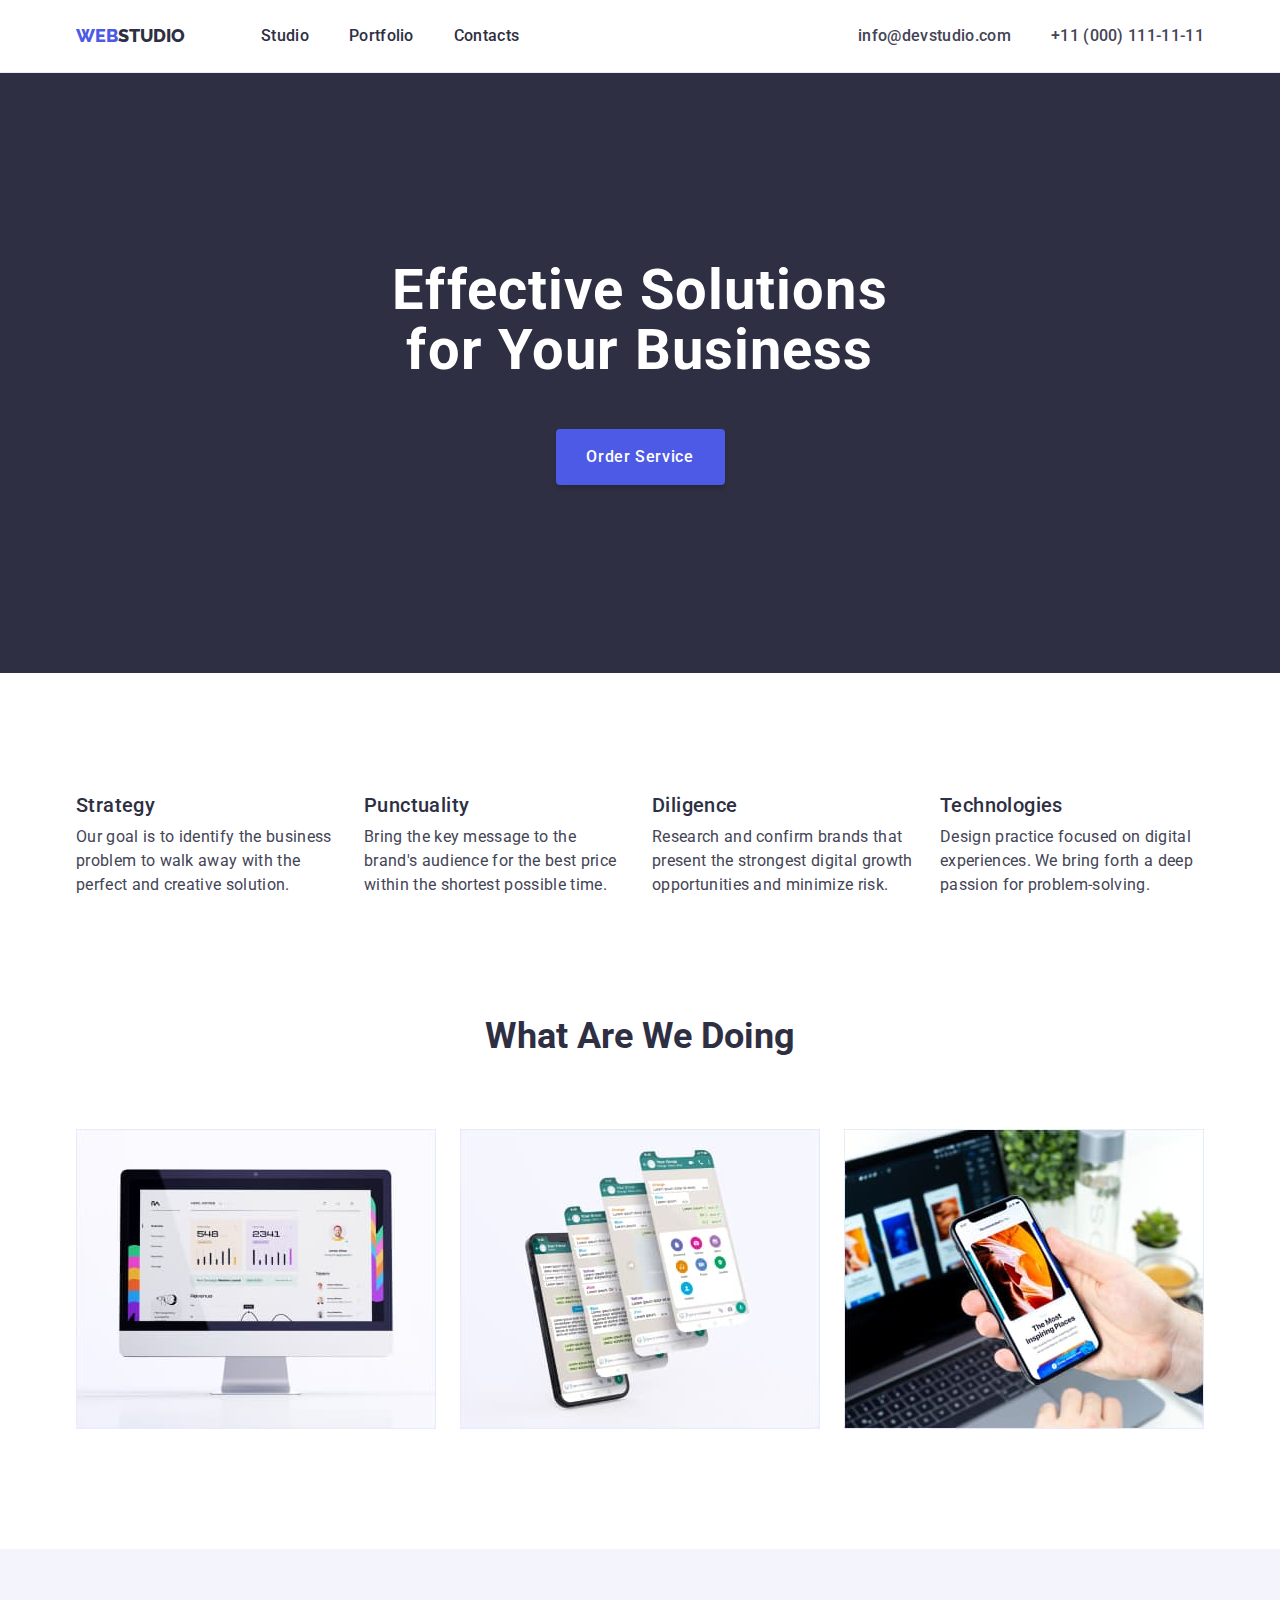
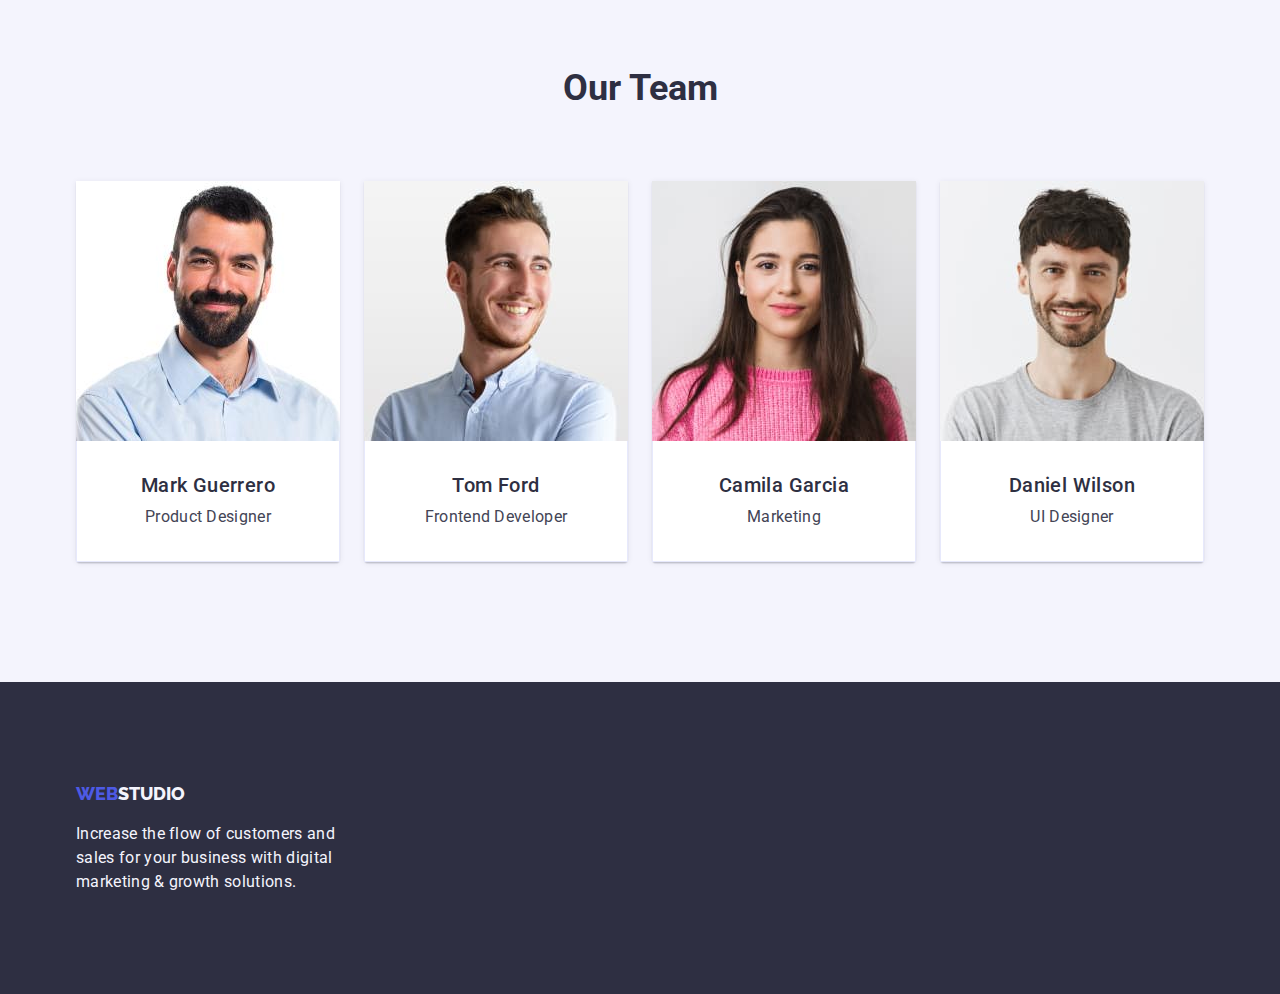
==== index.html @ 9a462d63 "from hw 3" ====
<!DOCTYPE html>
<html lang="en">
  <head>
    <meta charset="UTF-8" />
    <meta http-equiv="X-UA-Compatible" content="IE=edge" />
    <meta name="viewport" content="width=device-width, initial-scale=1.0" />
    <link rel="preconnect" href="https://fonts.googleapis.com" />
    <link rel="preconnect" href="https://fonts.gstatic.com" crossorigin />
    <link
      href="https://fonts.googleapis.com/css2?family=Raleway:wght@800&family=Roboto:wght@400;500;700;900&display=swap"
      rel="stylesheet"
    />
    <link
      rel="stylesheet"
      href="https://cdnjs.cloudflare.com/ajax/libs/modern-normalize/1.1.0/modern-normalize.min.css"
    />
    <title>Web Studio</title>
    <link rel="stylesheet" href="./css/styles.css" />
  </head>
  <body>
    <header class="header">
      <div class="container header-container">
        <nav class="header-navigation">
          <a href="./index.html" class="logo-name"
            ><span class="word-web">WEB</span
            ><span class="word-studio-header">STUDIO</span></a
          >
          <ul class="header-list">
            <li class="header-item">
              <a class="item" href="./index.html">Studio</a>
            </li>
            <li class="header-item">
              <a class="item" href="./portfolio.html">Portfolio</a>
            </li>
            <li class="header-item"><a class="item" href="">Contacts</a></li>
          </ul>
        </nav>
        <address class="header-address">
          <ul class="header-list">
            <li class="header-item">
              <a href="mailto:info@devstudio.com" class="header-contact"
                >info@devstudio.com</a
              >
            </li>
            <li class="header-item">
              <a href="tel:+110001111111" class="header-contact"
                >+11 (000) 111-11-11</a
              >
            </li>
          </ul>
        </address>
      </div>
    </header>
    <main>
      <section class="headline-box section">
        <div class="container headline-container">
          <h1 class="headline">Effective Solutions for Your Business</h1>
          <button class="headline-button" type="button">Order Service</button>
        </div>
      </section>
      <section class="section">
        <div class="container goals-container">
          <h2 hidden class="visually-hidden">info</h2>
          <ul class="main-list">
            <li class="main-item">
              <h3 class="main-title">Strategy</h3>
              <p class="main-after-title">
                Our goal is to identify the business problem to walk away with
                the perfect and creative solution.
              </p>
            </li>
            <li class="main-item">
              <h3 class="main-title">Punctuality</h3>
              <p class="main-after-title">
                Bring the key message to the brand's audience for the best price
                within the shortest possible time.
              </p>
            </li>
            <li class="main-item">
              <h3 class="main-title">Diligence</h3>
              <p class="main-after-title">
                Research and confirm brands that present the strongest digital
                growth opportunities and minimize risk.
              </p>
            </li>
            <li class="main-item">
              <h3 class="main-title">Technologies</h3>
              <p class="main-after-title">
                Design practice focused on digital experiences. We bring forth a
                deep passion for problem-solving.
              </p>
            </li>
          </ul>
        </div>
      </section>
      <section class="section list">
        <div class="container list-container">
          <h2 class="secondary-headline">What Are We Doing</h2>
          <ul class="secondary-list">
            <li class="secondary-item">
              <img src="./images/img1.jpg" width="360" alt="statistic" />
            </li>
            <li class="secondary-item">
              <img src="./images/img2.jpg" width="360" alt="social" />
            </li>
            <li class="secondary-item">
              <img src="./images/img3.jpg" width="360" alt="applications" />
            </li>
          </ul>
        </div>
      </section>
      <section class="teamlist section">
        <div class="container list-container">
          <h2 class="secondary-headline">Our Team</h2>
          <ul class="secondary-list">
            <li class="secondary-item team-color">
              <img
                src="./images/mark-guerrero.jpg"
                width="264"
                alt="Mark Guerrero"
              />
              <div class="borders-text">
                <h3 class="name-team">Mark Guerrero</h3>
                <p class="team-position">Product Designer</p>
              </div>
            </li>
            <li class="secondary-item team-color">
              <img src="./images/tom-ford.jpg" width="264" alt="Tom Ford" />
              <div class="borders-text">
                <h3 class="name-team">Tom Ford</h3>
                <p class="team-position">Frontend Developer</p>
              </div>
            </li>
            <li class="secondary-item team-color">
              <img
                src="./images/camila-garcia.jpg"
                width="264"
                alt="Camila Garcia"
              />
              <div class="borders-text">
                <h3 class="name-team">Camila Garcia</h3>
                <p class="team-position">Marketing</p>
              </div>
            </li>
            <li class="secondary-item team-color">
              <img
                src="./images/daniel-wilson.jpg"
                width="264"
                alt="Daniel Wilson"
              />
              <div class="borders-text">
                <h3 class="name-team">Daniel Wilson</h3>
                <p class="team-position">UI Designer</p>
              </div>
            </li>
          </ul>
        </div>
      </section>
    </main>
    <footer class="box">
      <div class="container">
        <a href="./index.html" class="logo-name"
          ><span class="word-web">WEB</span
          ><span class="word-studio-footer">STUDIO</span></a
        >
        <p class="footer-description">
          Increase the flow of customers and sales for your business with
          digital marketing & growth solutions.
        </p>
      </div>
    </footer>
  </body>
</html>
---- css/styles.css ----
:root {
  --primary-color: #2e2f42;
  --secondary-color: #4d5ae5;
  --font-description-color: #434455;
  --font-white-color: #ffffff;
}
p,
h1,
h2,
h3,
h4,
h5,
h6 {
  margin: 0;
}

ul {
  margin: 0;
  padding-left: 0;
}

button {
  cursor: pointer;
  margin: 0 auto;
}

address {
  font-style: normal;
}

img {
  display: block;
  max-width: 100%;
  height: auto;
}
body {
  font-family: "Roboto";
  color: var(--primary-color);
}
.container {
  width: 1158px;
  padding-left: 15px;
  padding-right: 15px;
  padding: 0 15px;
  margin: 0 auto;
  /*outline: 2px solid red;*/
}
.header {
  border-bottom: 1px solid #e7e9fc;
  padding-top: 24px;
  padding-bottom: 24px;
}
.logo-name {
  text-decoration: none;
  font-family: "Raleway";
  font-style: normal;
  font-weight: 800;
  font-size: 18px;
  line-height: 1.33;
  margin-right: 76px;
}
.header-container {
  display: flex;
  align-items: center;
}
.header-navigation {
  display: flex;
  align-items: center;
}
.header-list {
  font-weight: 500;
  font-size: 16px;
  line-height: 1.5;
  letter-spacing: 0.02em;
  list-style: none;
  display: flex;
  gap: 40px;
}
.header-item {
  list-style: none;
}
.item {
  color: var(--primary-color);
  text-decoration: none;
}
.item:hover,
.item:focus {
  color: var(--secondary-color);
}
.header-address {
  font-weight: 400;
  font-size: 16px;
  line-height: 1.5;
  /* identical to box height, or 150% */
  letter-spacing: 0.02em;
  display: flex;
  margin-left: auto;
}
.header-contact {
  text-decoration: none;
  color: var(--font-description-color);
}
.header-contact:focus,
.header-contact:hover {
  color: var(--secondary-color);
}
.section {
  padding-bottom: 120px;
  padding-top: 120px;
}
.headline-box {
  background-color: var(--primary-color);
  padding-top: 188px;
  padding-bottom: 188px;
}

.headline {
  color: var(--font-white-color);
  font-weight: 700;
  font-size: 56px;
  line-height: 1.07;
  text-align: center;
  letter-spacing: 0.02em;
  width: 507px;
  margin: 0 auto 48px;
}
.headline-button {
  display: block;
  font-family: inherit;
  font-weight: 500;
  font-size: 16px;
  line-height: 1.5;
  letter-spacing: 0.04em;
  background-color: var(--secondary-color);
  color: var(--font-white-color);
  border-radius: 4px;
  border: 0;
  width: 169px;
  height: 56px;
  margin-top: 48px;
  box-shadow: 0px 4px 4px rgba(0, 0, 0, 0.15);
}
.headline-button:hover,
.headline-button:focus {
  background-color: var(--font-white-color);
  color: var(--secondary-color);
  cursor: pointer;
}

.list {
  padding-top: 0;
}
.main-list {
  display: flex;
  column-gap: 24px;
}

.main-btn {
  font-family: inherit;
  font-weight: 500;
  font-size: 16px;
  line-height: 1.5;
  letter-spacing: 0.04em;
  background-color: #f4f4fd;
  color: var(--secondary-color);
  border-radius: 4px;
  border: 1px solid #e7e9fc;
  padding: 12px 24px;
}
.main-btn:focus,
.main-btn:hover {
  background-color: var(--secondary-color);
  color: #f4f4fd;
  cursor: pointer;
}
.main-item {
  list-style: none;
  width: calc(((100% - 72px) / 4));
  margin-right: 24;
}
.main-link {
  text-decoration: none;
}
.main-title {
  color: var(--primary-color);
  font-style: normal;
  font-weight: 500;
  font-size: 20px;
  line-height: 1.2;
  /* identical to box height, or 120% */
  margin-bottom: 8px;
  letter-spacing: 0.02em;
}
.main-after-title {
  color: var(--font-description-color);
  font-weight: 400;
  font-size: 16px;
  line-height: 1.5;
  /* identical to box height, or 150% */

  letter-spacing: 0.02em;
}
.secondary-headline {
  text-align: center;
  font-weight: 700;
  font-size: 36px;
  line-height: 1.11;
  /* identical to box height, or 111% */
  color: var(--primary-color);
  margin-bottom: 72px;
}
.secondary-list {
  display: flex;
  align-items: center;
  gap: 24px;
}
.secondary-item {
  list-style: none;
}
.teamlist {
  background-color: #f4f4fd;
}
.name-team {
  text-align: center;
  color: var(--primary-color);
  font-style: normal;
  font-weight: 500;
  font-size: 20px;
  line-height: 1.2;
  /* identical to box height, or 120% */
  letter-spacing: 0.02em;
}
.team-position {
  text-align: center;
  color: var(--font-description-color);
  font-weight: 400;
  font-size: 16px;
  line-height: 1.5;
  /* identical to box height, or 150% */
  letter-spacing: 0.02em;
  padding-top: 8px;
}
.team-color {
  background-color: var(--font-white-color);
  box-shadow: 0px 1px 6px rgba(46, 47, 66, 0.08),
    0px 1px 1px rgba(46, 47, 66, 0.16), 0px 2px 1px rgba(46, 47, 66, 0.08);
  border-radius: 0px 0px 4px 4px;
}
.box {
  background: #2e2f42;
  padding-top: 100px;
  padding-bottom: 100px;
}
.buttons {
  padding-top: 96px;
  padding-bottom: 120px;
}
.buttons-container {
  margin-bottom: 72px;
  display: flex;
  flex-direction: row;
  justify-content: center;
  gap: 24px;
}
.btn-list {
  list-style: none;
}
.portfolio-container {
  padding-top: 72px;
  padding-bottom: 120px;
}
.borders-text {
  padding-top: 32px;
  padding-bottom: 32px;
  border-left: 1px solid #e7e9fc;
  border-right: 1px solid #e7e9fc;
  border-bottom: 1px solid #e7e9fc;
}
.portfolio-list {
  display: flex;
  flex-wrap: wrap;
  row-gap: 48px;
}

.portfolio-item {
  width: calc(((100% - 48px)) / 3);
  list-style: none;
  margin-right: 24px;
}
.portfolio-list > li:nth-child(3n) {
  margin-right: 0;
}
.portfolio-list > li:nth-child(1n) {
  margin-left: 0;
}
.portfolio-header {
  color: var(--primary-color);
  font-style: normal;
  font-weight: 500;
  font-size: 20px;
  line-height: 1.2;
  /* identical to box height, or 120% */
  margin-bottom: 8px;
  letter-spacing: 0.02em;
}
.portfolio-description {
  color: var(--font-description-color);
  font-weight: 400;
  font-size: 16px;
  line-height: 1.5;
  /* identical to box height, or 150% */
  letter-spacing: 0.02em;
}
.description-left {
  padding-left: 16px;
}
.word-studio-header {
  color: #2e2f42;
}
.word-web {
  color: var(--secondary-color);
}
.word-studio-footer {
  color: #f4f4fd;
}
.footer-description {
  margin-top: 16px;
  width: 264px;
  font-size: 16px;
  line-height: 1.5;
  letter-spacing: 0.02em;
  color: #f4f4fd;
}
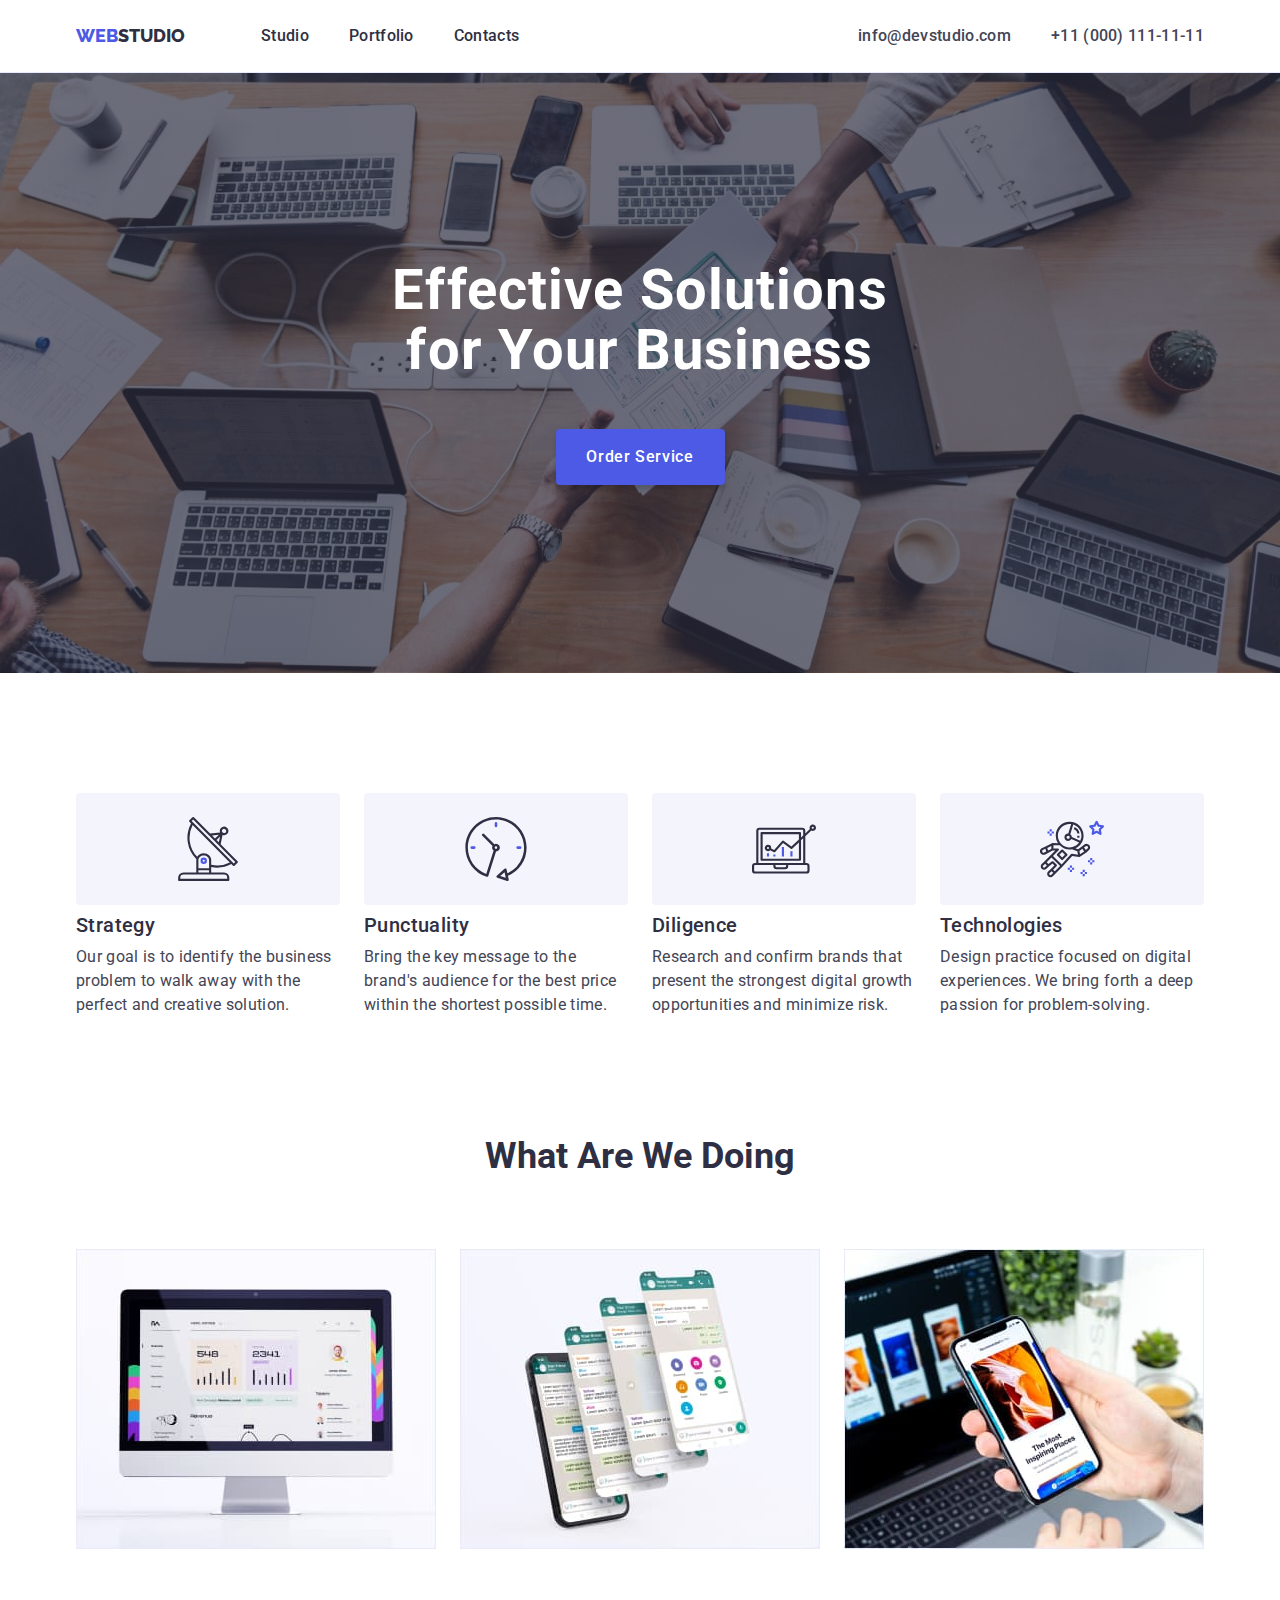
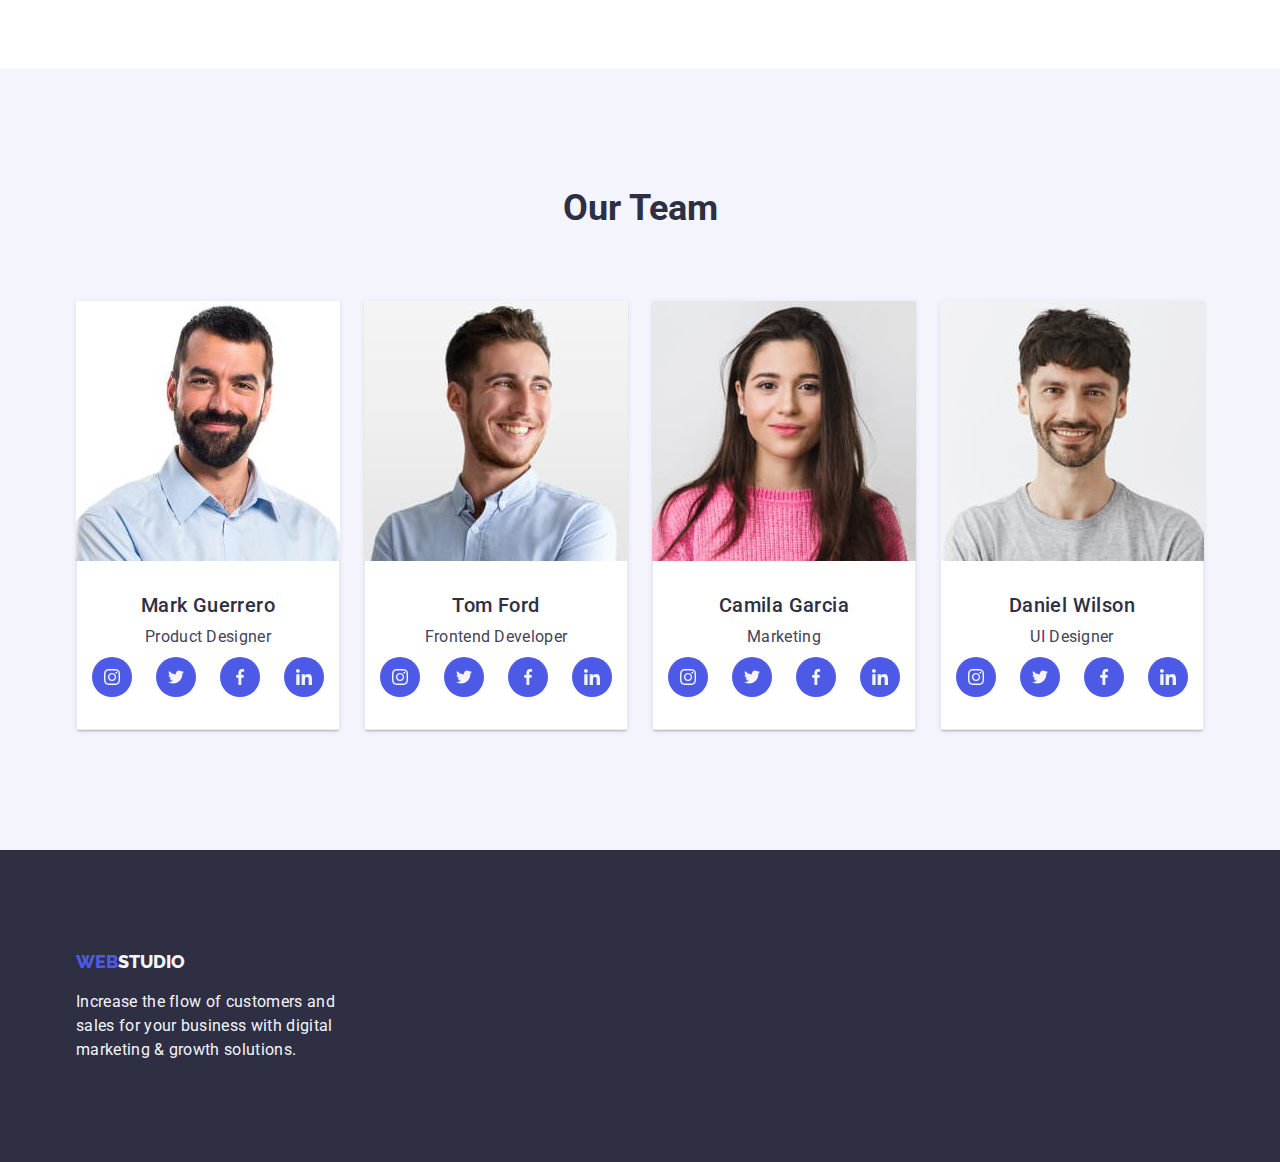
==== commit f416d49b: "add soc icons" ====
--- a/index.html
+++ b/index.html
@@ -63,6 +63,11 @@
           <h2 hidden class="visually-hidden">info</h2>
           <ul class="main-list">
             <li class="main-item">
+              <div class="main-icon">
+                <svg width="64" height="64">
+                  <use href="./images/icons.svg#icon-Strategy"></use>
+                </svg>
+              </div>
               <h3 class="main-title">Strategy</h3>
               <p class="main-after-title">
                 Our goal is to identify the business problem to walk away with
@@ -70,6 +75,11 @@
               </p>
             </li>
             <li class="main-item">
+              <div class="main-icon">
+                <svg width="64" height="64">
+                  <use href="./images/icons.svg#icon-Clock"></use>
+                </svg>
+              </div>
               <h3 class="main-title">Punctuality</h3>
               <p class="main-after-title">
                 Bring the key message to the brand's audience for the best price
@@ -77,6 +87,11 @@
               </p>
             </li>
             <li class="main-item">
+              <div class="main-icon">
+                <svg width="64" height="64">
+                  <use href="./images/icons.svg#icon-Diagram"></use>
+                </svg>
+              </div>
               <h3 class="main-title">Diligence</h3>
               <p class="main-after-title">
                 Research and confirm brands that present the strongest digital
@@ -84,6 +99,11 @@
               </p>
             </li>
             <li class="main-item">
+              <div class="main-icon">
+                <svg width="64" height="64">
+                  <use href="./images/icons.svg#icon-Astronaut"></use>
+                </svg>
+              </div>
               <h3 class="main-title">Technologies</h3>
               <p class="main-after-title">
                 Design practice focused on digital experiences. We bring forth a
@@ -122,6 +142,36 @@
               <div class="borders-text">
                 <h3 class="name-team">Mark Guerrero</h3>
                 <p class="team-position">Product Designer</p>
+                <ul class="team-soc-list">
+                  <li class="soc-item">
+                    <a href="" class="team-soc-link">
+                      <svg class="team-soc-icon" width="16" height="16">
+                        <use href="./images/icons.svg#icon-nstagram"></use>
+                      </svg>
+                    </a>
+                  </li>
+                  <li class="soc-item">
+                    <a href="" class="team-soc-link">
+                      <svg class="team-soc-icon" width="16" height="16">
+                        <use href="./images/icons.svg#icon-Twitter"></use>
+                      </svg>
+                    </a>
+                  </li>
+                  <li class="soc-item">
+                    <a href="" class="team-soc-link">
+                      <svg class="team-soc-icon" width="16" height="16">
+                        <use href="./images/icons.svg#icon-Facebook"></use>
+                      </svg>
+                    </a>
+                  </li>
+                  <li class="soc-item">
+                    <a href="" class="team-soc-link">
+                      <svg class="team-soc-icon" width="16" height="16">
+                        <use href="./images/icons.svg#icon-Linkedin"></use>
+                      </svg>
+                    </a>
+                  </li>
+                </ul>
               </div>
             </li>
             <li class="secondary-item team-color">
@@ -129,6 +179,36 @@
               <div class="borders-text">
                 <h3 class="name-team">Tom Ford</h3>
                 <p class="team-position">Frontend Developer</p>
+                <ul class="team-soc-list">
+                  <li class="soc-item">
+                    <a href="" class="team-soc-link">
+                      <svg class="team-soc-icon" width="16" height="16">
+                        <use href="./images/icons.svg#icon-nstagram"></use>
+                      </svg>
+                    </a>
+                  </li>
+                  <li class="soc-item">
+                    <a href="" class="team-soc-link">
+                      <svg class="team-soc-icon" width="16" height="16">
+                        <use href="./images/icons.svg#icon-Twitter"></use>
+                      </svg>
+                    </a>
+                  </li>
+                  <li class="soc-item">
+                    <a href="" class="team-soc-link">
+                      <svg class="team-soc-icon" width="16" height="16">
+                        <use href="./images/icons.svg#icon-Facebook"></use>
+                      </svg>
+                    </a>
+                  </li>
+                  <li class="soc-item">
+                    <a href="" class="team-soc-link">
+                      <svg class="team-soc-icon" width="16" height="16">
+                        <use href="./images/icons.svg#icon-Linkedin"></use>
+                      </svg>
+                    </a>
+                  </li>
+                </ul>
               </div>
             </li>
             <li class="secondary-item team-color">
@@ -140,6 +220,36 @@
               <div class="borders-text">
                 <h3 class="name-team">Camila Garcia</h3>
                 <p class="team-position">Marketing</p>
+                <ul class="team-soc-list">
+                  <li class="soc-item">
+                    <a href="" class="team-soc-link">
+                      <svg class="team-soc-icon" width="16" height="16">
+                        <use href="./images/icons.svg#icon-nstagram"></use>
+                      </svg>
+                    </a>
+                  </li>
+                  <li class="soc-item">
+                    <a href="" class="team-soc-link">
+                      <svg class="team-soc-icon" width="16" height="16">
+                        <use href="./images/icons.svg#icon-Twitter"></use>
+                      </svg>
+                    </a>
+                  </li>
+                  <li class="soc-item">
+                    <a href="" class="team-soc-link">
+                      <svg class="team-soc-icon" width="16" height="16">
+                        <use href="./images/icons.svg#icon-Facebook"></use>
+                      </svg>
+                    </a>
+                  </li>
+                  <li class="soc-item">
+                    <a href="" class="team-soc-link">
+                      <svg class="team-soc-icon" width="16" height="16">
+                        <use href="./images/icons.svg#icon-Linkedin"></use>
+                      </svg>
+                    </a>
+                  </li>
+                </ul>
               </div>
             </li>
             <li class="secondary-item team-color">
@@ -151,6 +261,36 @@
               <div class="borders-text">
                 <h3 class="name-team">Daniel Wilson</h3>
                 <p class="team-position">UI Designer</p>
+                <ul class="team-soc-list">
+                  <li class="soc-item">
+                    <a href="" class="team-soc-link">
+                      <svg class="team-soc-icon" width="16" height="16">
+                        <use href="./images/icons.svg#icon-nstagram"></use>
+                      </svg>
+                    </a>
+                  </li>
+                  <li class="soc-item">
+                    <a href="" class="team-soc-link">
+                      <svg class="team-soc-icon" width="16" height="16">
+                        <use href="./images/icons.svg#icon-Twitter"></use>
+                      </svg>
+                    </a>
+                  </li>
+                  <li class="soc-item">
+                    <a href="" class="team-soc-link">
+                      <svg class="team-soc-icon" width="16" height="16">
+                        <use href="./images/icons.svg#icon-Facebook"></use>
+                      </svg>
+                    </a>
+                  </li>
+                  <li class="soc-item">
+                    <a href="" class="team-soc-link">
+                      <svg class="team-soc-icon" width="16" height="16">
+                        <use href="./images/icons.svg#icon-Linkedin"></use>
+                      </svg>
+                    </a>
+                  </li>
+                </ul>
               </div>
             </li>
           </ul>
--- a/css/styles.css
+++ b/css/styles.css
@@ -109,7 +109,15 @@
   padding-top: 120px;
 }
 .headline-box {
-  background-color: var(--primary-color);
+  /* background-color: tomato;*/
+  background-image: linear-gradient(
+      rgba(46, 47, 66, 0.7),
+      rgba(46, 47, 66, 0.7) 100%
+    ),
+    url(../images/people-office.jpg);
+  background-repeat: no-repeat;
+  background-position: center;
+  background-size: cover;
   padding-top: 188px;
   padding-bottom: 188px;
 }
@@ -181,6 +189,14 @@
 .main-link {
   text-decoration: none;
 }
+.main-icon {
+  display: flex;
+  justify-content: center;
+  align-items: center;
+  height: 112px;
+  background-color: #f4f4fd;
+  border-radius: 4px;
+}
 .main-title {
   color: var(--primary-color);
   font-style: normal;
@@ -189,6 +205,7 @@
   line-height: 1.2;
   /* identical to box height, or 120% */
   margin-bottom: 8px;
+  margin-top: 8px;
   letter-spacing: 0.02em;
 }
 .main-after-title {
@@ -239,12 +256,32 @@
   /* identical to box height, or 150% */
   letter-spacing: 0.02em;
   padding-top: 8px;
+  padding-bottom: 8px;
 }
 .team-color {
   background-color: var(--font-white-color);
   box-shadow: 0px 1px 6px rgba(46, 47, 66, 0.08),
     0px 1px 1px rgba(46, 47, 66, 0.16), 0px 2px 1px rgba(46, 47, 66, 0.08);
   border-radius: 0px 0px 4px 4px;
+}
+.team-soc-list {
+  display: flex;
+  justify-content: center;
+  gap: 24px;
+}
+.soc-item {
+  list-style: none;
+  width: 40px;
+  height: 40px;
+}
+.team-soc-link {
+  width: 100%;
+  height: 100%;
+  border-radius: 50%;
+  display: flex;
+  justify-content: center;
+  align-items: center;
+  background-color: var(--secondary-color);
 }
 .box {
   background: #2e2f42;
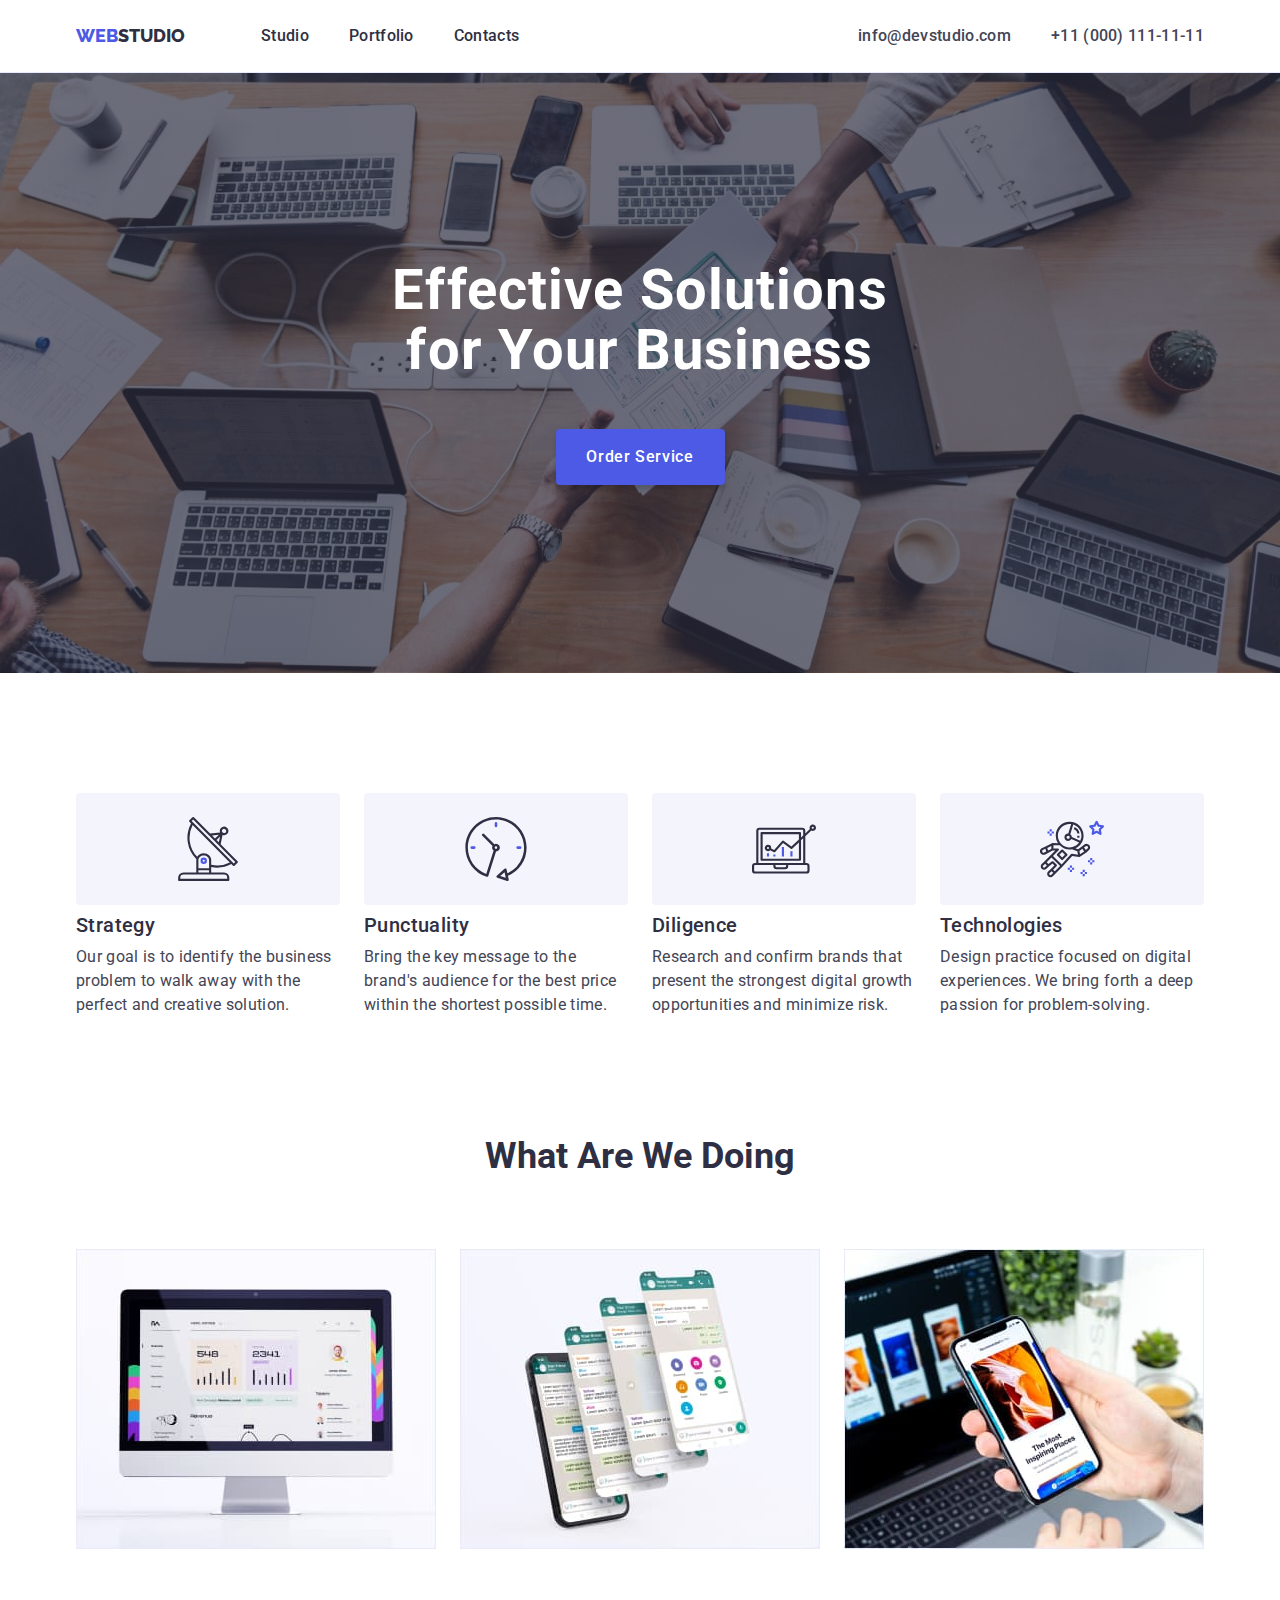
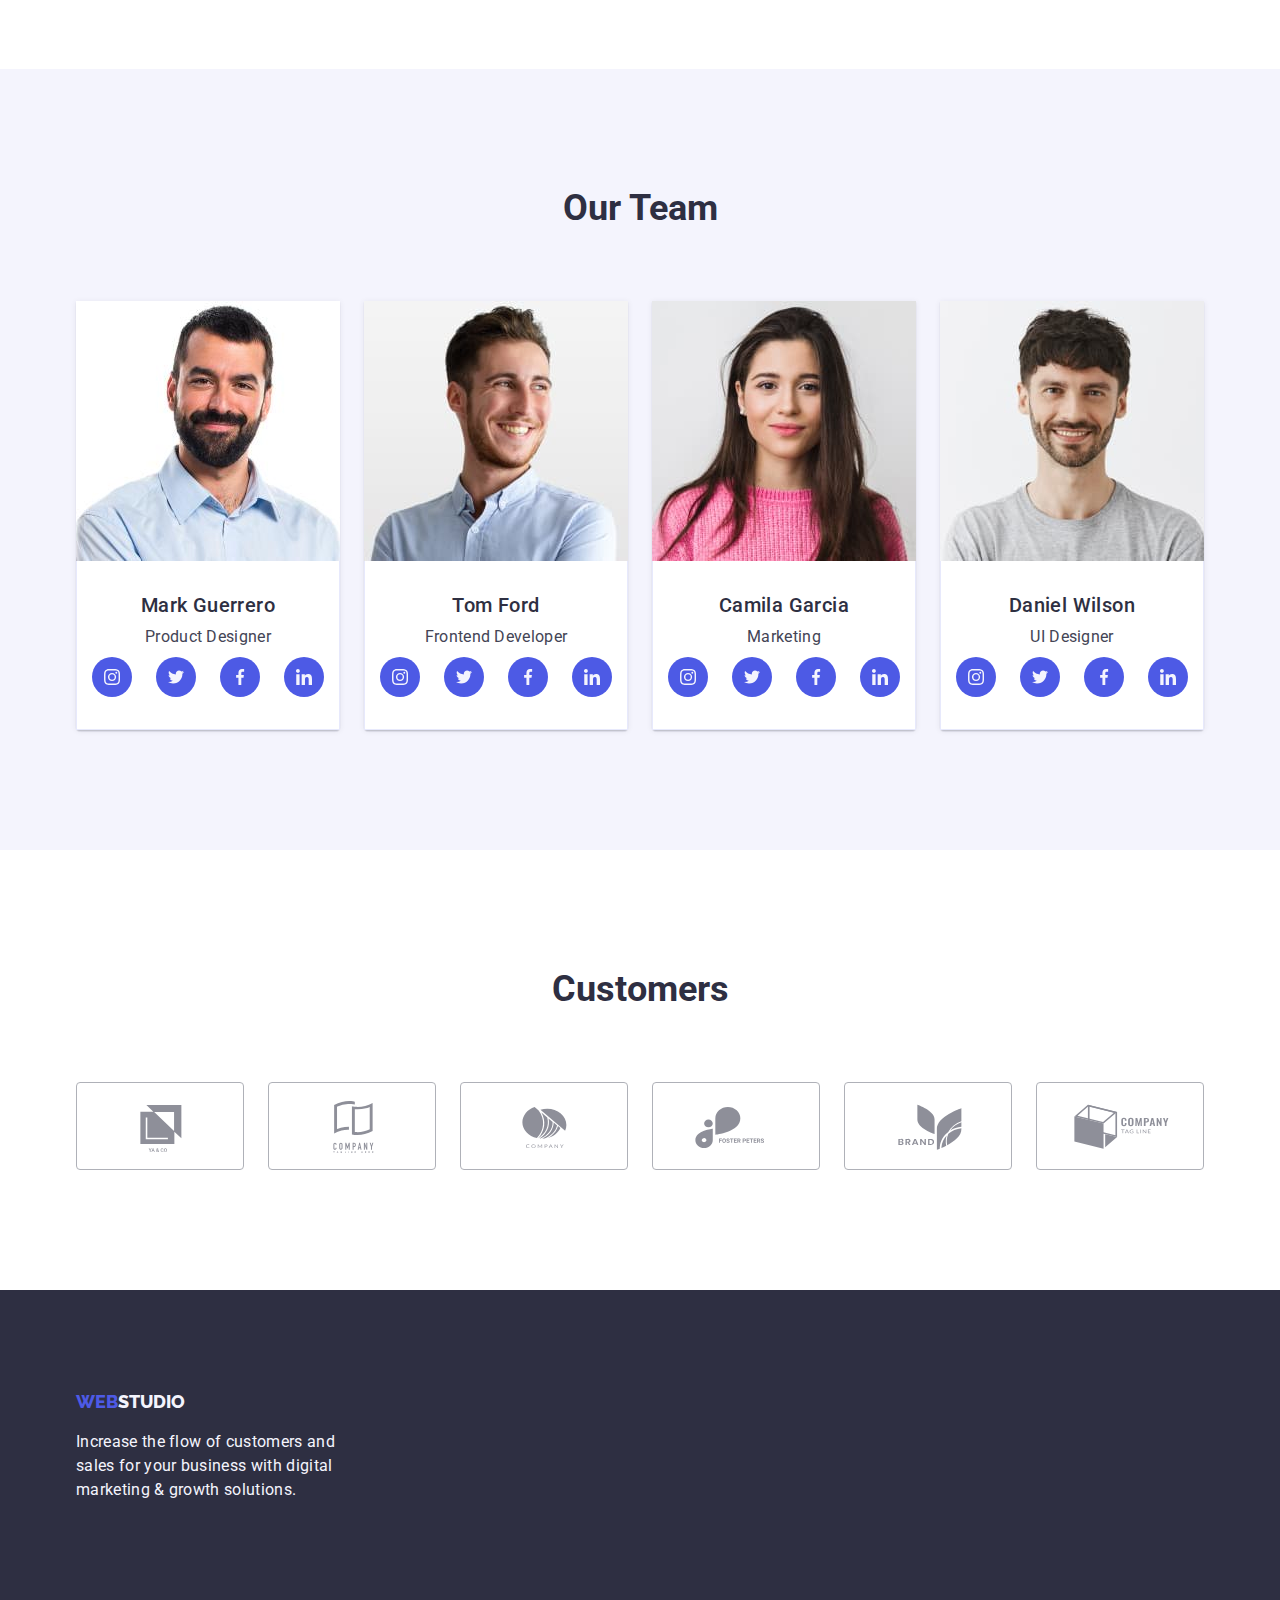
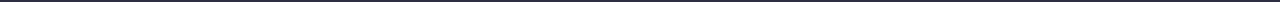
==== commit 0ee2bbde: "add customers" ====
--- a/index.html
+++ b/index.html
@@ -296,6 +296,55 @@
           </ul>
         </div>
       </section>
+      <section class="customers-section section">
+        <div class="container">
+          <h2 class="secondary-headline">Customers</h2>
+          <ul class="customers-list">
+            <li class="customers-item">
+              <a href="" class="customers-link">
+                <svg class="customers-icon" width="104" height="56">
+                  <use href="./images/icons.svg#icon-Logo1"></use>
+                </svg>
+              </a>
+            </li>
+            <li class="customers-item">
+              <a href="" class="customers-link">
+                <svg class="customers-icon" width="104" height="56">
+                  <use href="./images/icons.svg#icon-Logo2"></use>
+                </svg>
+              </a>
+            </li>
+            <li class="customers-item">
+              <a href="" class="customers-link">
+                <svg class="customers-icon" width="104" height="56">
+                  <use href="./images/icons.svg#icon-Logo3"></use>
+                </svg>
+              </a>
+            </li>
+            <li class="customers-item">
+              <a href="" class="customers-link">
+                <svg class="customers-icon" width="104" height="56">
+                  <use href="./images/icons.svg#icon-Logo4"></use>
+                </svg>
+              </a>
+            </li>
+            <li class="customers-item">
+              <a href="" class="customers-link">
+                <svg class="customers-icon" width="104" height="56">
+                  <use href="./images/icons.svg#icon-Logo5"></use>
+                </svg>
+              </a>
+            </li>
+            <li class="customers-item">
+              <a href="" class="customers-link">
+                <svg class="customers-icon" width="104" height="56">
+                  <use href="./images/icons.svg#icon-Logo6"></use>
+                </svg>
+              </a>
+            </li>
+          </ul>
+        </div>
+      </section>
     </main>
     <footer class="box">
       <div class="container">
--- a/css/styles.css
+++ b/css/styles.css
@@ -283,6 +283,26 @@
   align-items: center;
   background-color: var(--secondary-color);
 }
+.customers-list {
+  display: flex;
+  justify-content: center;
+  align-items: center;
+  gap: 24px;
+}
+.customers-item {
+  list-style: none;
+  width: 168px;
+  height: 88px;
+  border: 1px solid #afb1b8;
+  border-radius: 4px;
+}
+.customers-link {
+  width: 100%;
+  height: 100%;
+  display: flex;
+  justify-content: center;
+  align-items: center;
+}
 .box {
   background: #2e2f42;
   padding-top: 100px;
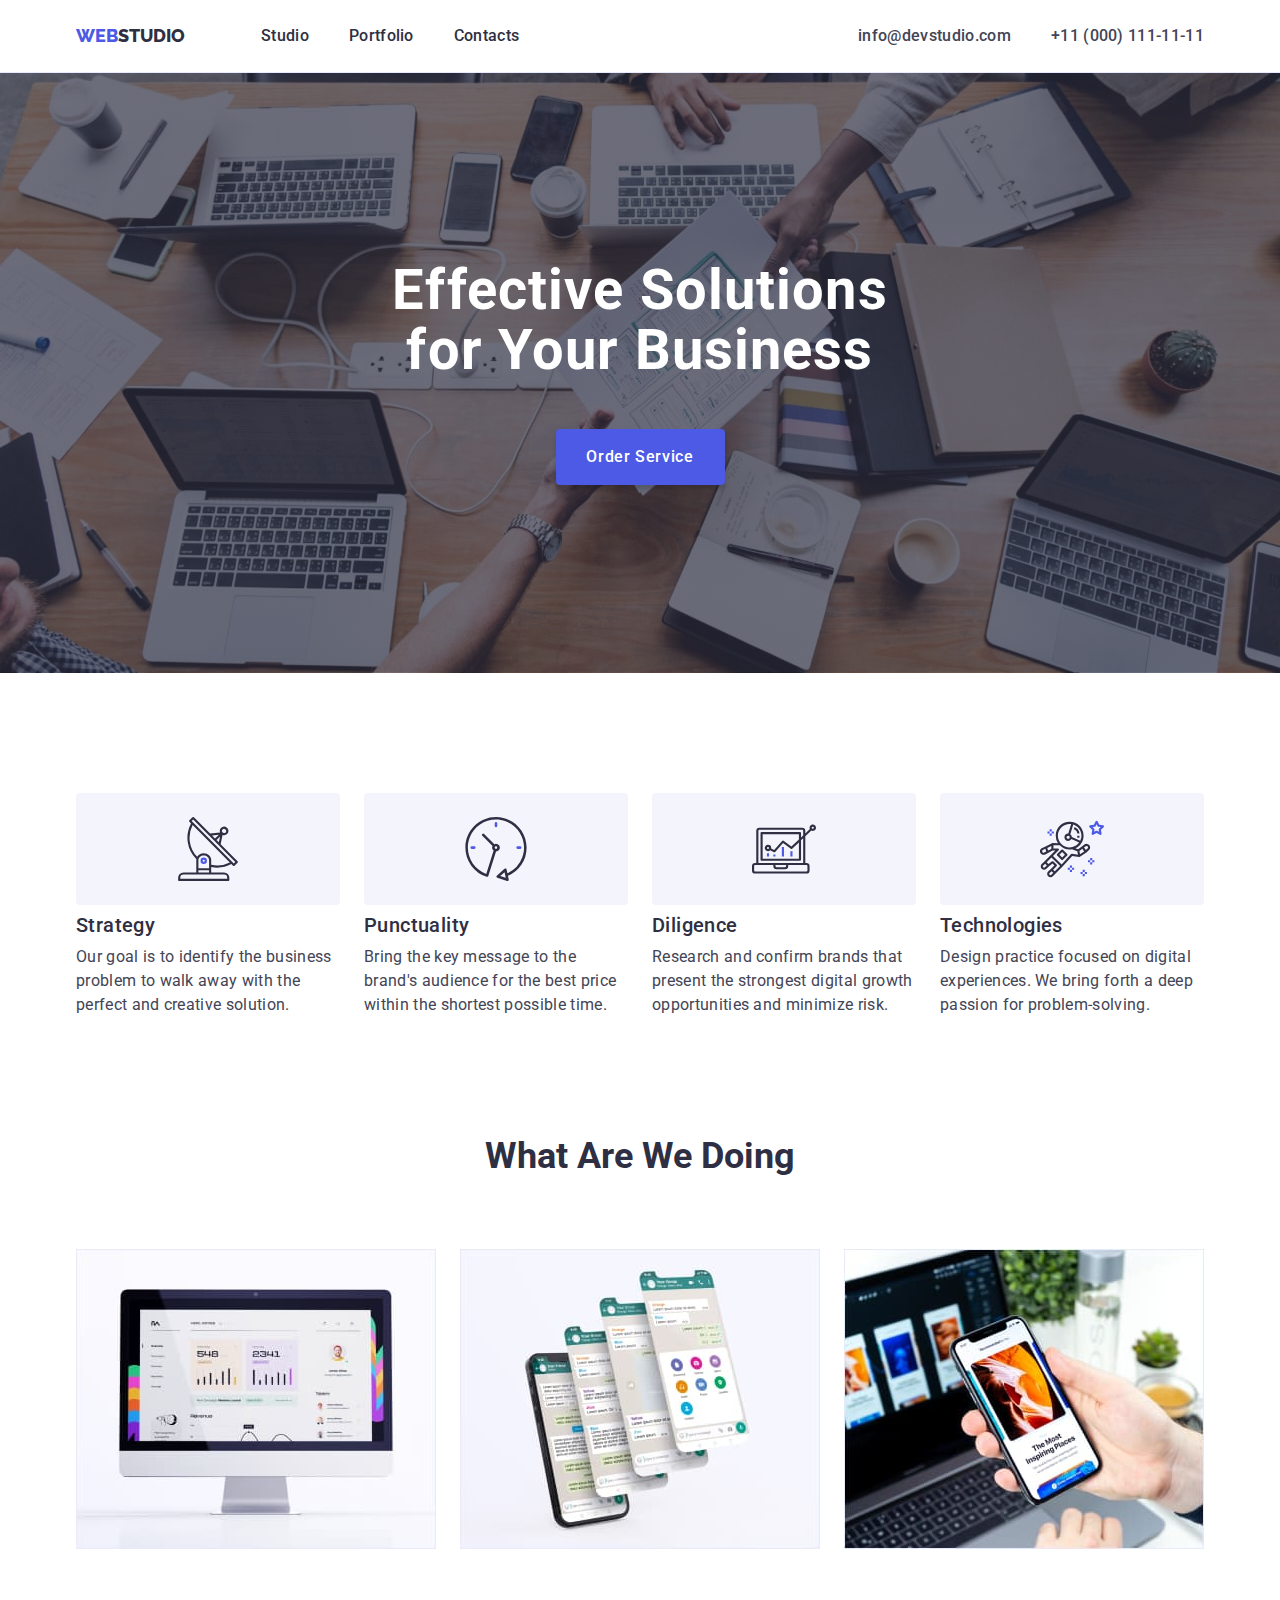
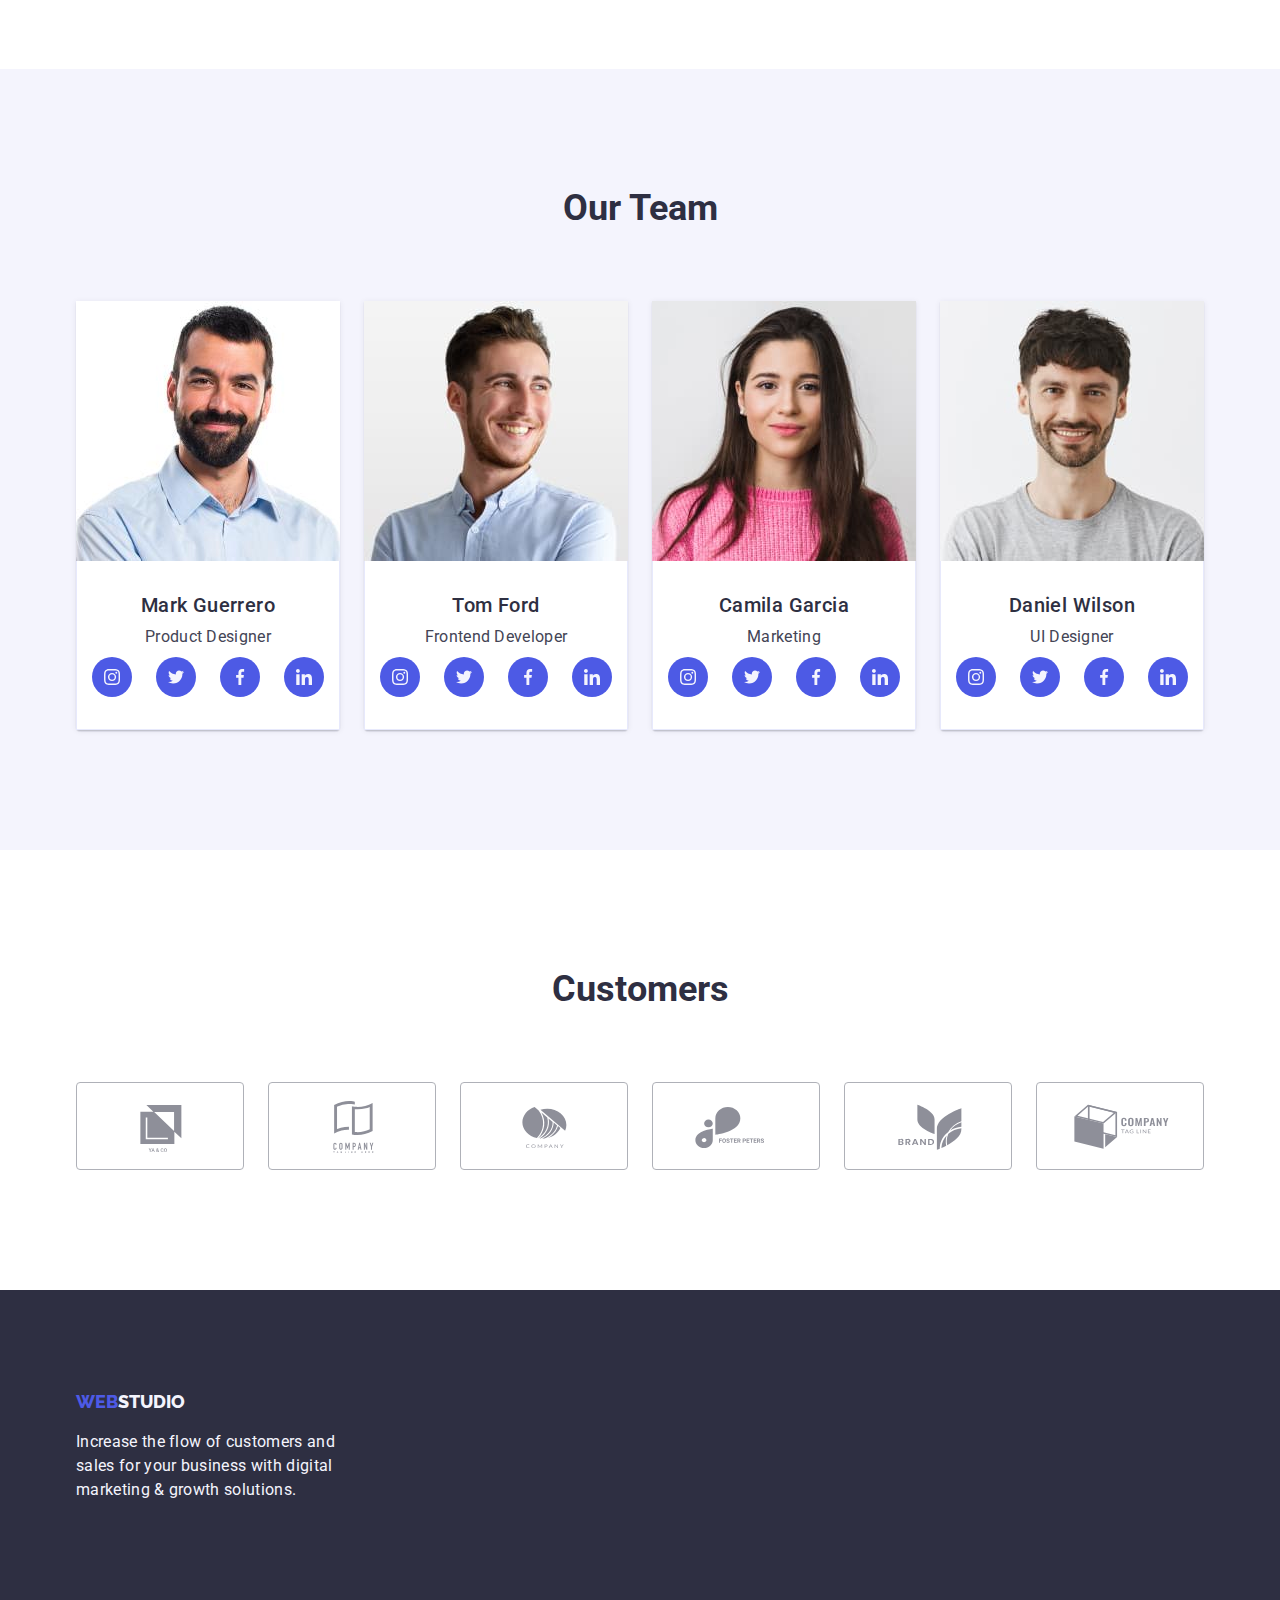
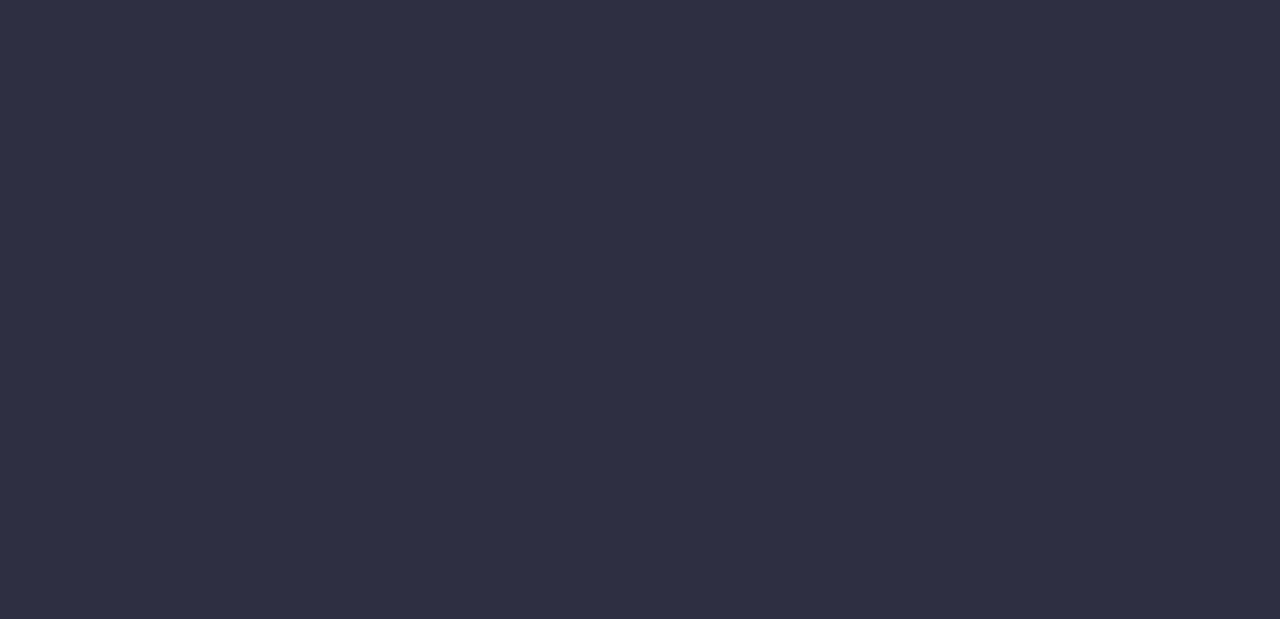
==== commit 79b346d6: "footer" ====
--- a/index.html
+++ b/index.html
@@ -357,6 +357,39 @@
           digital marketing & growth solutions.
         </p>
       </div>
+      <div>
+        <h3 class="social-footer-header"></h3>
+        <ul class="footer-social-list">
+          <li class="footer-social-item">
+            <a href="" class="footer-social-link">
+              <svg class="footer-social-icon">
+                <use></use>
+              </svg>
+            </a>
+          </li>
+          <li class="footer-social-item">
+            <a href="" class="footer-social-link">
+              <svg class="footer-social-icon">
+                <use></use>
+              </svg>
+            </a>
+          </li>
+          <li class="footer-social-item">
+            <a href="" class="footer-social-link">
+              <svg class="footer-social-icon">
+                <use></use>
+              </svg>
+            </a>
+          </li>
+          <li class="footer-social-item">
+            <a href="" class="footer-social-link">
+              <svg class="footer-social-icon">
+                <use></use>
+              </svg>
+            </a>
+          </li>
+        </ul>
+      </div>
     </footer>
   </body>
 </html>
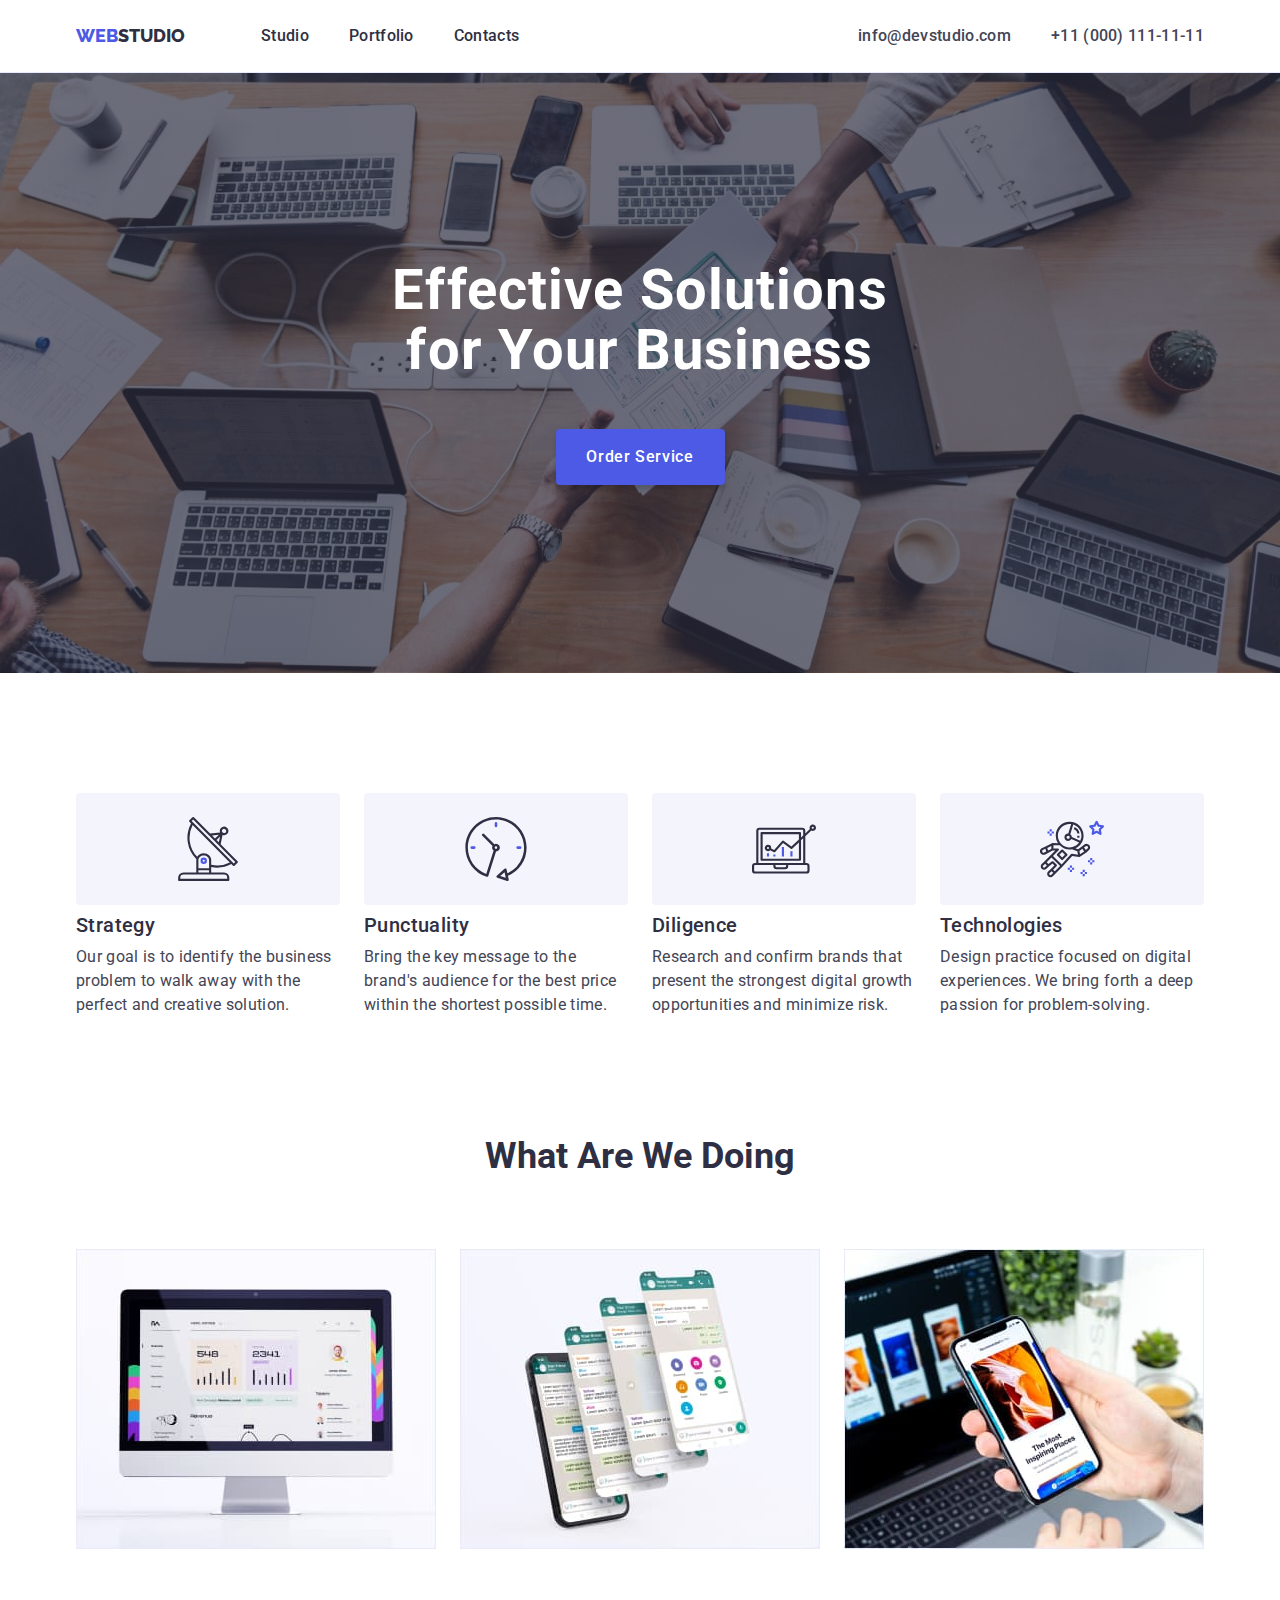
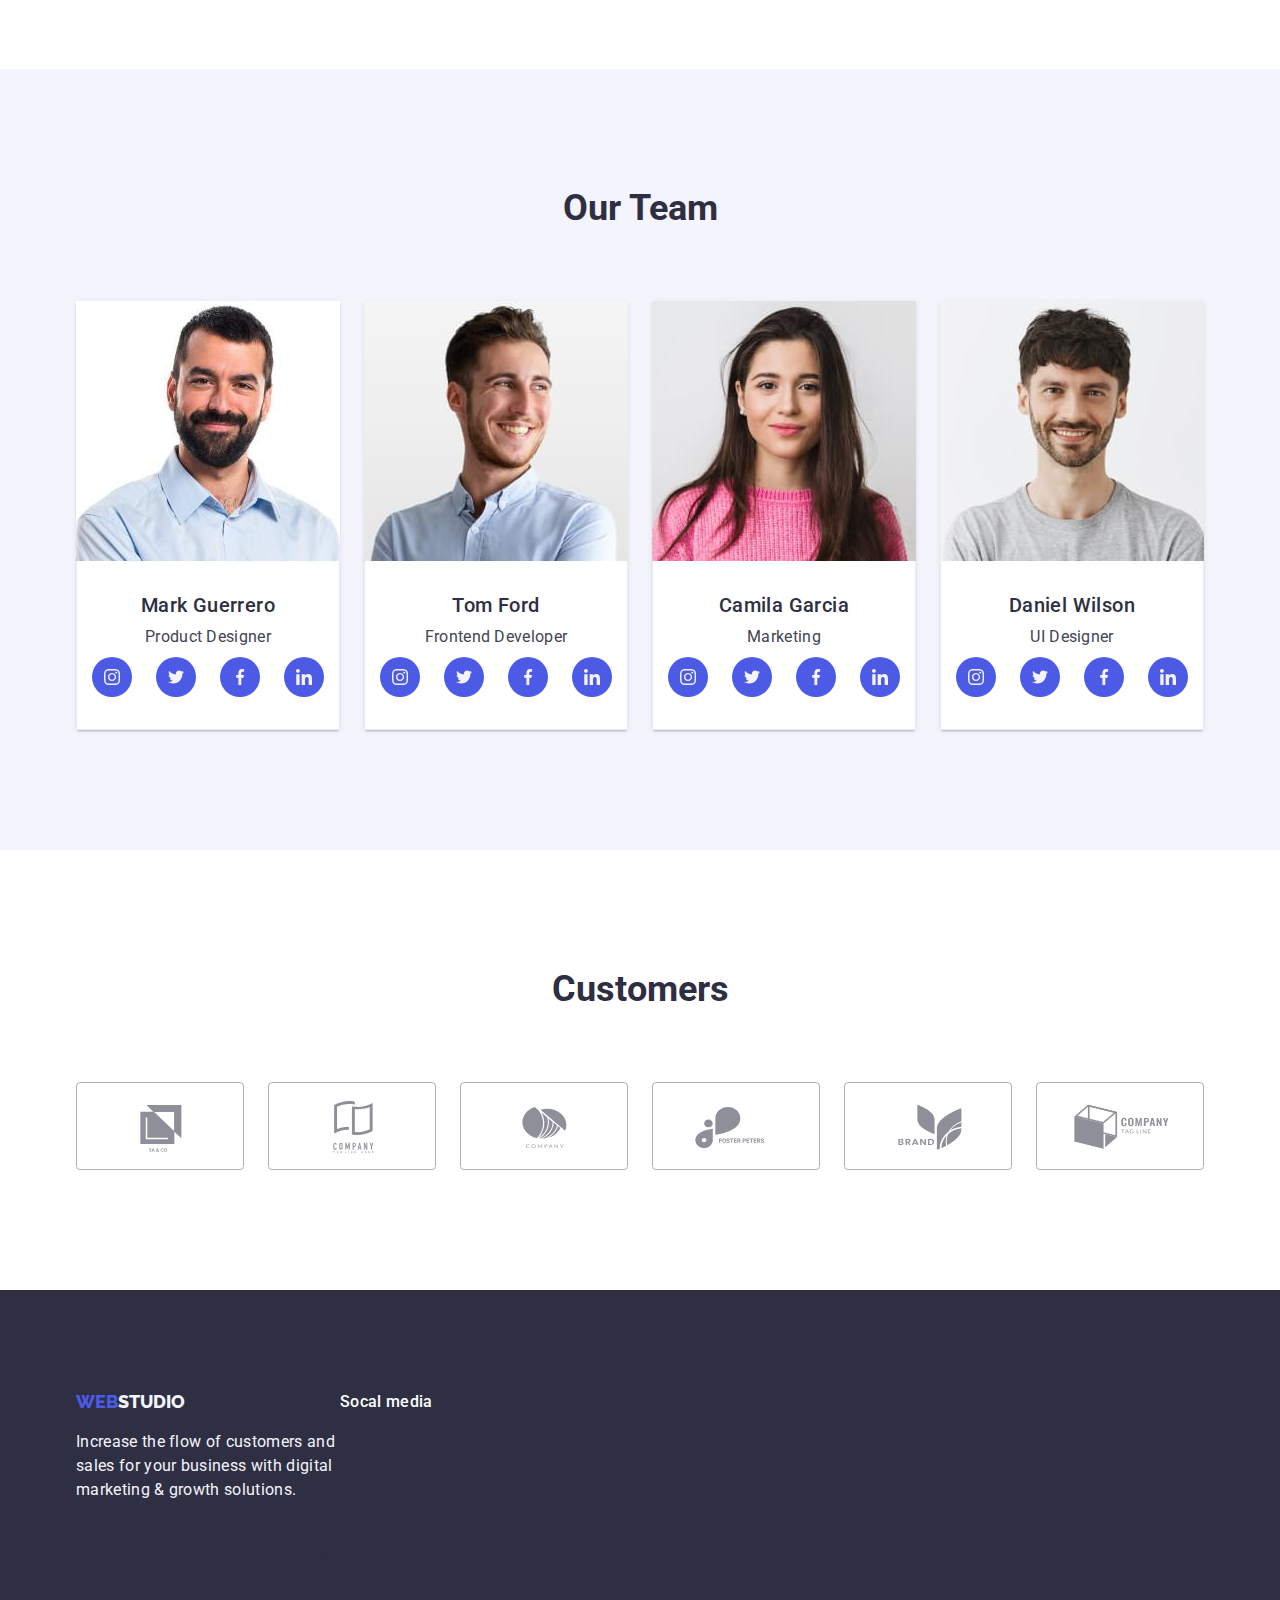
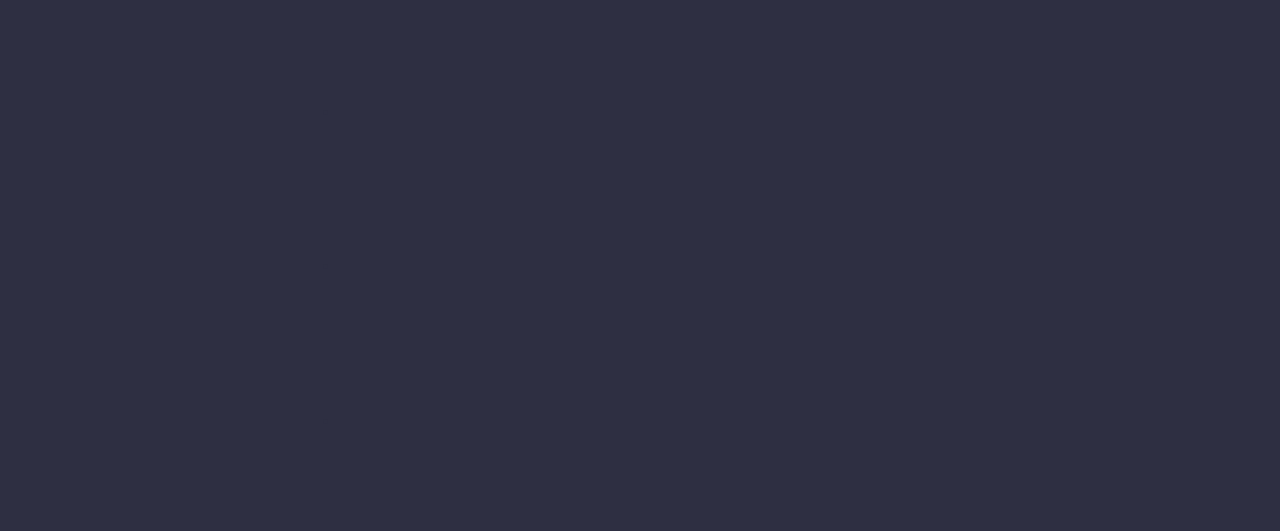
==== commit 885d7de4: "making footer" ====
--- a/index.html
+++ b/index.html
@@ -347,48 +347,50 @@
       </section>
     </main>
     <footer class="box">
-      <div class="container">
-        <a href="./index.html" class="logo-name"
-          ><span class="word-web">WEB</span
-          ><span class="word-studio-footer">STUDIO</span></a
-        >
-        <p class="footer-description">
-          Increase the flow of customers and sales for your business with
-          digital marketing & growth solutions.
-        </p>
-      </div>
-      <div>
-        <h3 class="social-footer-header"></h3>
-        <ul class="footer-social-list">
-          <li class="footer-social-item">
-            <a href="" class="footer-social-link">
-              <svg class="footer-social-icon">
-                <use></use>
-              </svg>
-            </a>
-          </li>
-          <li class="footer-social-item">
-            <a href="" class="footer-social-link">
-              <svg class="footer-social-icon">
-                <use></use>
-              </svg>
-            </a>
-          </li>
-          <li class="footer-social-item">
-            <a href="" class="footer-social-link">
-              <svg class="footer-social-icon">
-                <use></use>
-              </svg>
-            </a>
-          </li>
-          <li class="footer-social-item">
-            <a href="" class="footer-social-link">
-              <svg class="footer-social-icon">
-                <use></use>
-              </svg>
-            </a>
-          </li>
-        </ul>
+      <div class="container footer-container">
+        <div class="footer-logo">
+          <a href="./index.html" class="logo-name"
+            ><span class="word-web">WEB</span
+            ><span class="word-studio-footer">STUDIO</span></a
+          >
+          <p class="footer-description">
+            Increase the flow of customers and sales for your business with
+            digital marketing & growth solutions.
+          </p>
+        </div>
+        <div class="social-footer-container">
+          <h3 class="social-footer-header">Socal media</h3>
+          <ul class="footer-social-list">
+            <li class="footer-social-item">
+              <a href="" class="footer-social-link">
+                <svg class="footer-social-icon">
+                  <use></use>
+                </svg>
+              </a>
+            </li>
+            <li class="footer-social-item">
+              <a href="" class="footer-social-link">
+                <svg class="footer-social-icon">
+                  <use></use>
+                </svg>
+              </a>
+            </li>
+            <li class="footer-social-item">
+              <a href="" class="footer-social-link">
+                <svg class="footer-social-icon">
+                  <use></use>
+                </svg>
+              </a>
+            </li>
+            <li class="footer-social-item">
+              <a href="" class="footer-social-link">
+                <svg class="footer-social-icon">
+                  <use></use>
+                </svg>
+              </a>
+            </li>
+          </ul>
+        </div>
       </div>
     </footer>
   </body>
--- a/css/styles.css
+++ b/css/styles.css
@@ -380,6 +380,12 @@
 .word-studio-footer {
   color: #f4f4fd;
 }
+.footer-container {
+  display: flex;
+}
+.footer-logo {
+  display: block;
+}
 .footer-description {
   margin-top: 16px;
   width: 264px;
@@ -388,3 +394,21 @@
   letter-spacing: 0.02em;
   color: #f4f4fd;
 }
+.social-footer-container {
+  display: block;
+}
+.social-footer-header {
+  font-weight: 500;
+  font-size: 16px;
+  line-height: 1.5;
+  letter-spacing: 0.02em;
+  color: #ffffff;
+}
+.footer-social-list {
+}
+.footer-social-item {
+}
+.footer-social-link {
+}
+.footer-social-icon {
+}
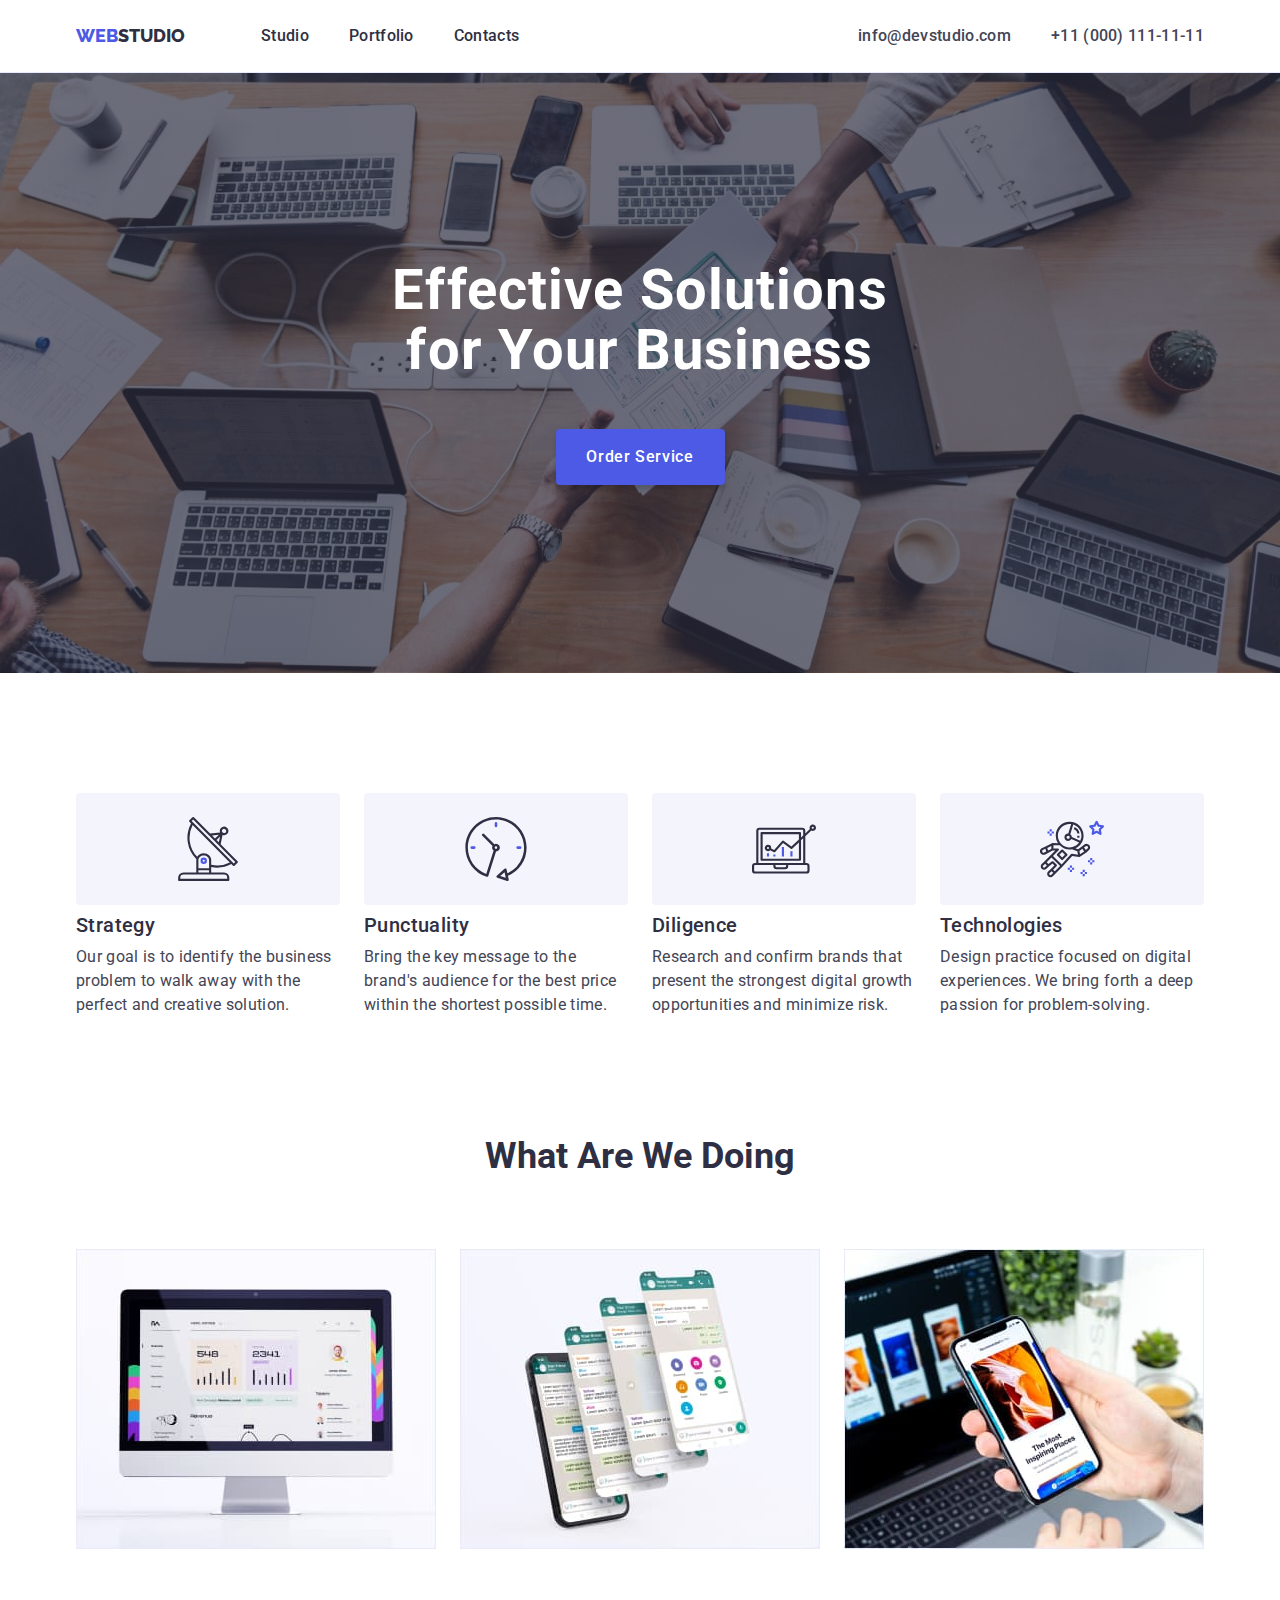
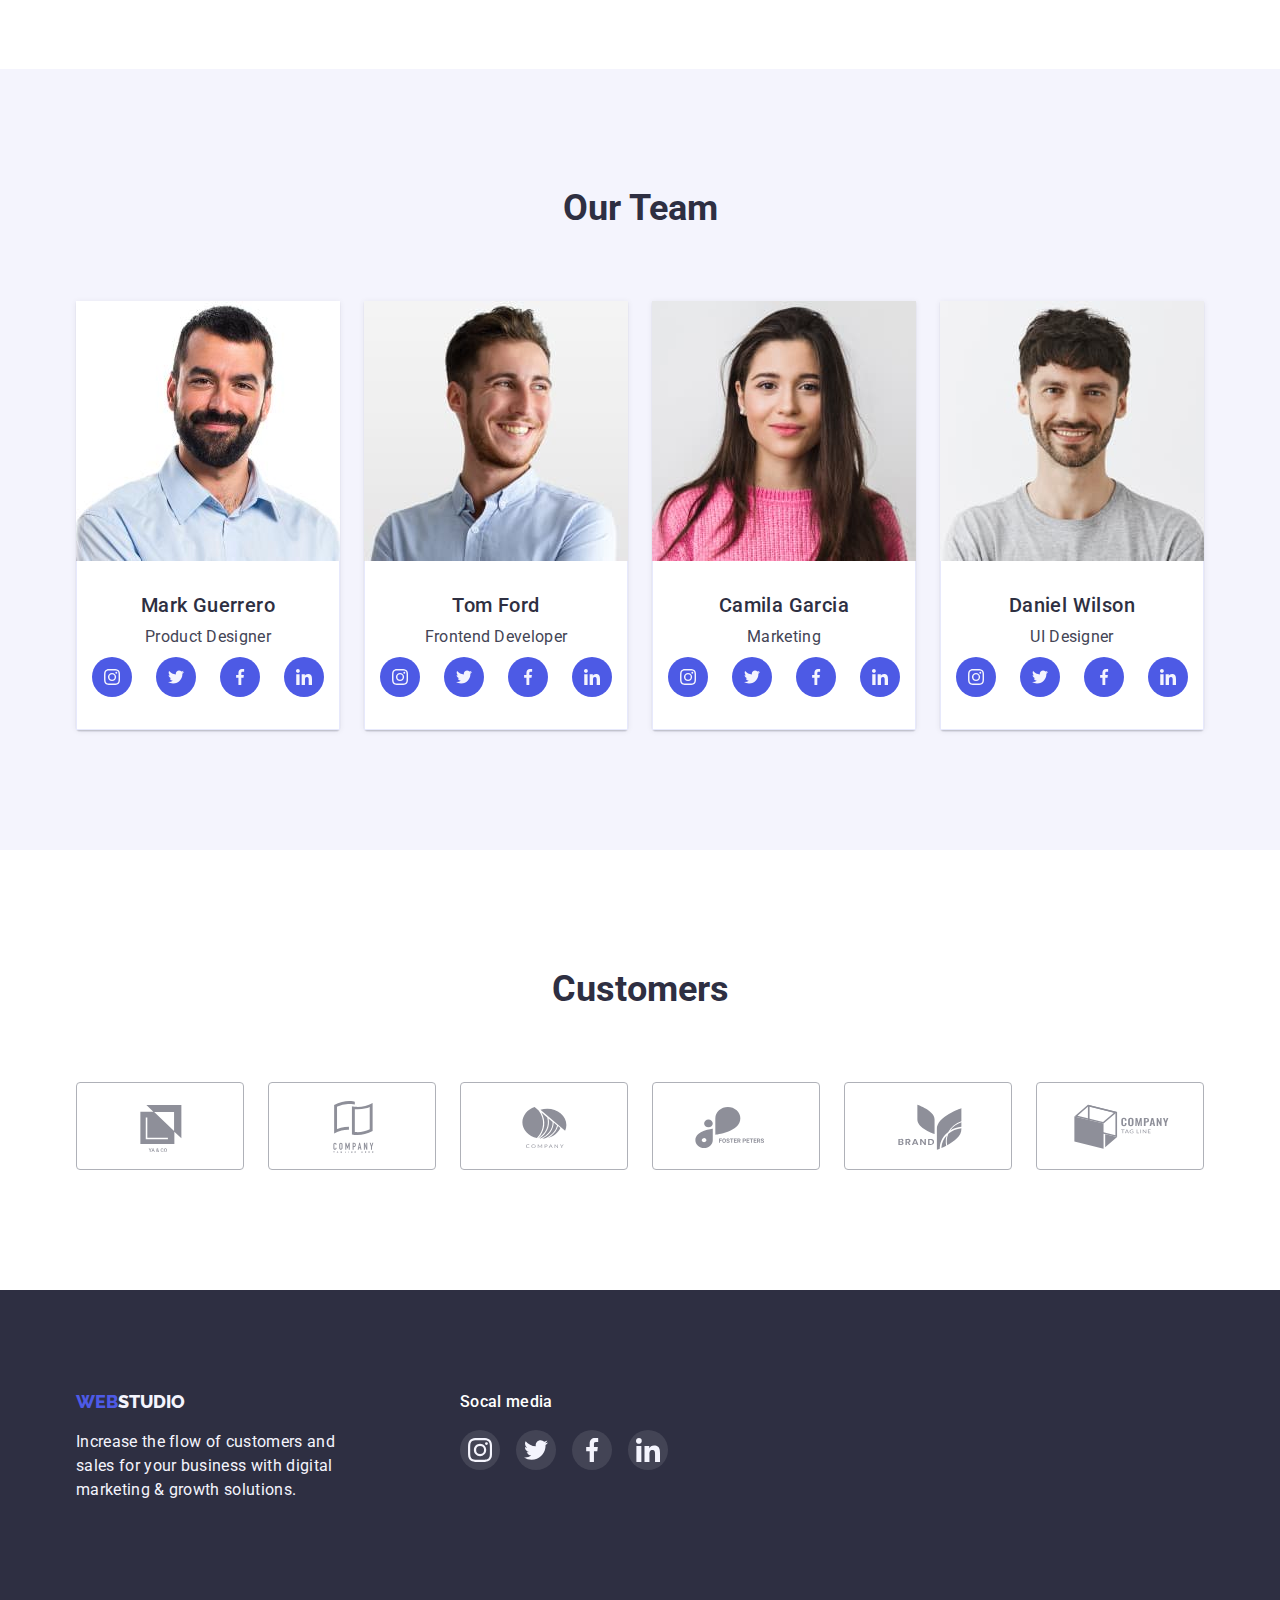
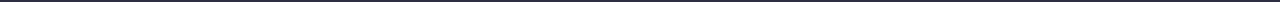
==== commit d8b29238: "add icons for footer" ====
--- a/index.html
+++ b/index.html
@@ -363,29 +363,29 @@
           <ul class="footer-social-list">
             <li class="footer-social-item">
               <a href="" class="footer-social-link">
-                <svg class="footer-social-icon">
-                  <use></use>
+                <svg class="footer-social-icon" width="24" height="24">
+                  <use href="./images/icons.svg#icon-nstagram"></use>
                 </svg>
               </a>
             </li>
             <li class="footer-social-item">
               <a href="" class="footer-social-link">
-                <svg class="footer-social-icon">
-                  <use></use>
+                <svg class="footer-social-icon" width="24" height="24">
+                  <use href="./images/icons.svg#icon-Twitter"></use>
                 </svg>
               </a>
             </li>
             <li class="footer-social-item">
               <a href="" class="footer-social-link">
-                <svg class="footer-social-icon">
-                  <use></use>
+                <svg class="footer-social-icon" width="24" height="24">
+                  <use href="./images/icons.svg#icon-Facebook"></use>
                 </svg>
               </a>
             </li>
             <li class="footer-social-item">
               <a href="" class="footer-social-link">
-                <svg class="footer-social-icon">
-                  <use></use>
+                <svg class="footer-social-icon" width="24" height="24">
+                  <use href="./images/icons.svg#icon-Linkedin"></use>
                 </svg>
               </a>
             </li>
--- a/css/styles.css
+++ b/css/styles.css
@@ -382,6 +382,7 @@
 }
 .footer-container {
   display: flex;
+  gap: 120px;
 }
 .footer-logo {
   display: block;
@@ -403,12 +404,30 @@
   line-height: 1.5;
   letter-spacing: 0.02em;
   color: #ffffff;
+  padding-bottom: 16px;
 }
 .footer-social-list {
+  display: flex;
+  justify-content: center;
+  gap: 16px;
 }
 .footer-social-item {
+  list-style: none;
+  width: 40px;
+  height: 40px;
+  display: flex;
+  justify-content: center;
+  align-items: center;
+  gap: 16px;
 }
 .footer-social-link {
+  display: flex;
+  justify-content: center;
+  align-items: center;
+  width: 100%;
+  height: 100%;
+  border-radius: 50%;
+  background-color: rgba(255, 255, 255, 0.1);
 }
 .footer-social-icon {
 }
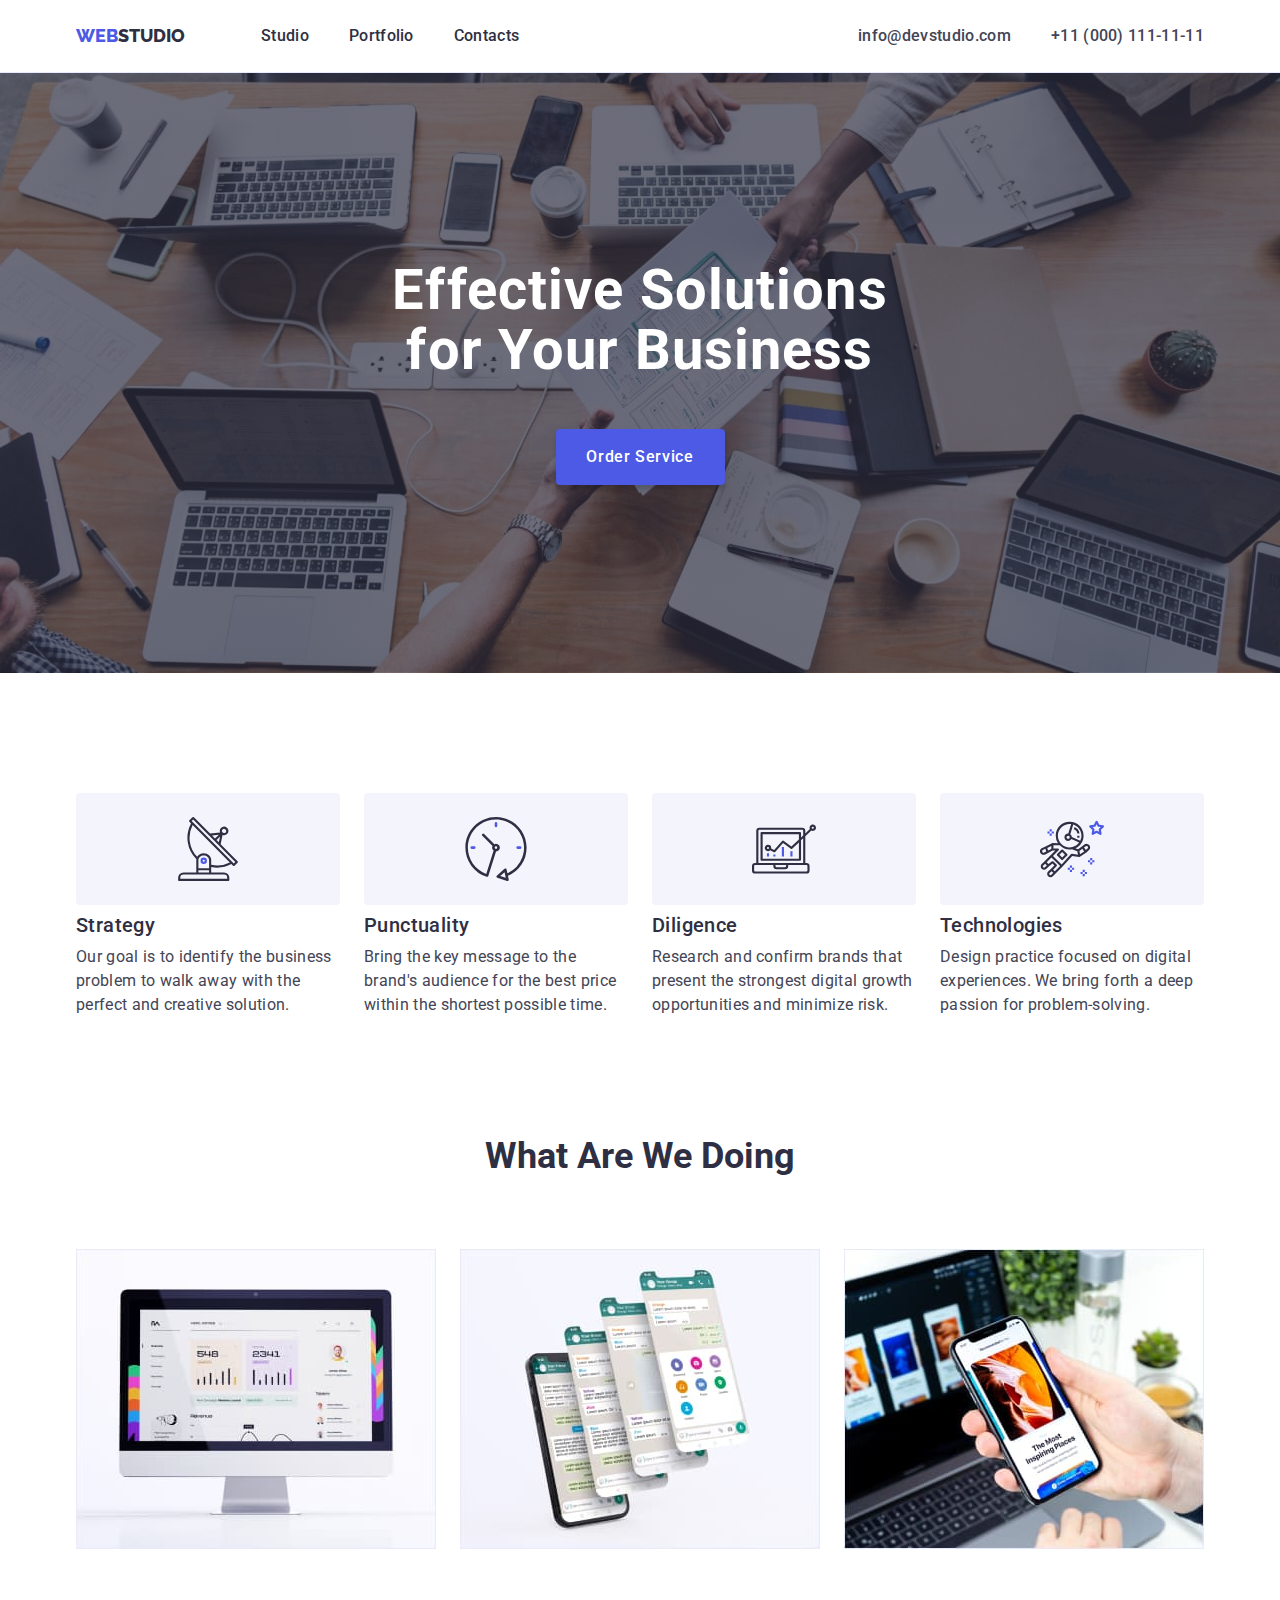
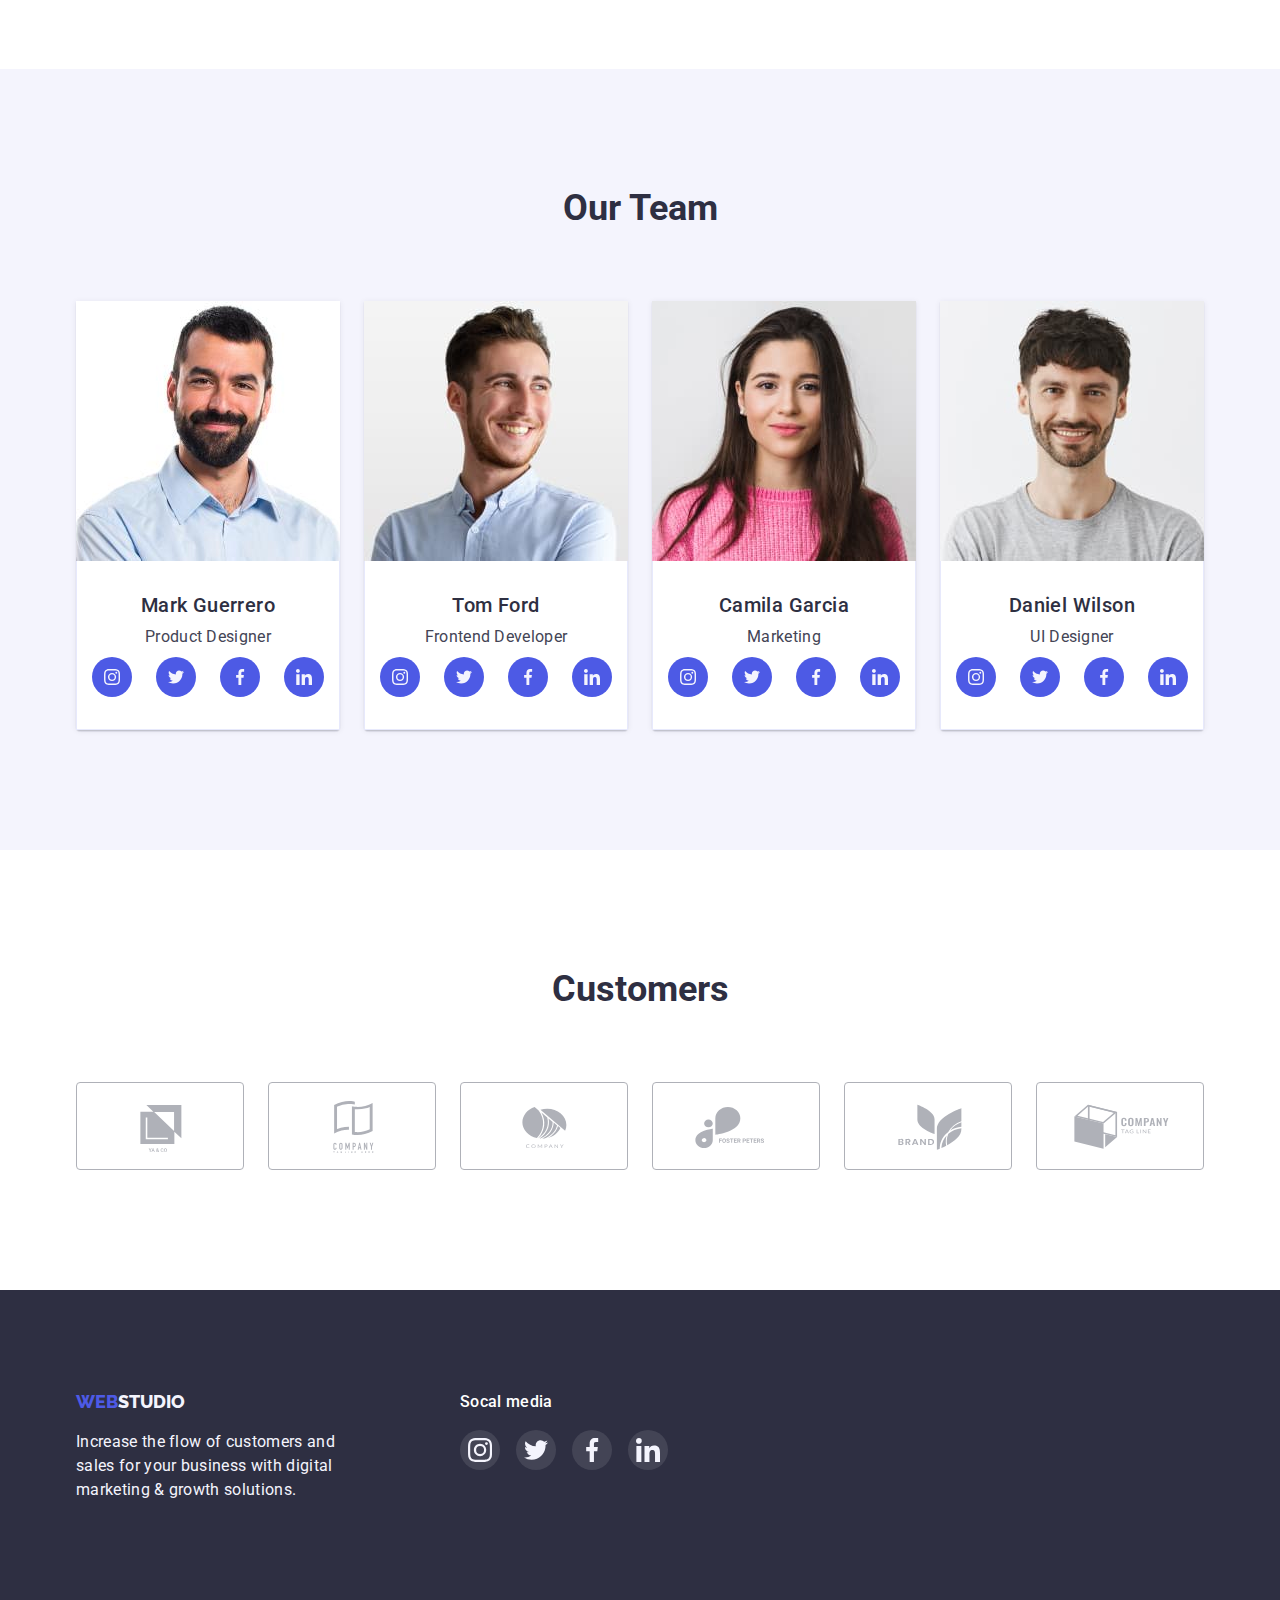
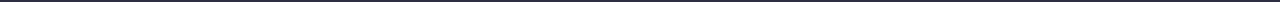
==== commit 45135818: "add some final fixed for hm4" ====
--- a/index.html
+++ b/index.html
@@ -359,7 +359,7 @@
           </p>
         </div>
         <div class="social-footer-container">
-          <h3 class="social-footer-header">Socal media</h3>
+          <p class="social-footer-header">Socal media</p>
           <ul class="footer-social-list">
             <li class="footer-social-item">
               <a href="" class="footer-social-link">
--- a/css/styles.css
+++ b/css/styles.css
@@ -3,6 +3,8 @@
   --secondary-color: #4d5ae5;
   --font-description-color: #434455;
   --font-white-color: #ffffff;
+  --hover-color: #404bbf;
+  --footer-soc-item-color: #31d0aa;
 }
 p,
 h1,
@@ -85,7 +87,7 @@
 }
 .item:hover,
 .item:focus {
-  color: var(--secondary-color);
+  color: var(--hover-color);
 }
 .header-address {
   font-weight: 400;
@@ -102,7 +104,7 @@
 }
 .header-contact:focus,
 .header-contact:hover {
-  color: var(--secondary-color);
+  color: var(--hover-color);
 }
 .section {
   padding-bottom: 120px;
@@ -110,6 +112,8 @@
 }
 .headline-box {
   /* background-color: tomato;*/
+  max-width: 1440px;
+  margin: 0 auto;
   background-image: linear-gradient(
       rgba(46, 47, 66, 0.7),
       rgba(46, 47, 66, 0.7) 100%
@@ -150,8 +154,7 @@
 }
 .headline-button:hover,
 .headline-button:focus {
-  background-color: var(--font-white-color);
-  color: var(--secondary-color);
+  background-color: var(--hover-color);
   cursor: pointer;
 }
 
@@ -177,8 +180,11 @@
 }
 .main-btn:focus,
 .main-btn:hover {
+  border: 1px solid var(--secondary-color);
   background-color: var(--secondary-color);
   color: #f4f4fd;
+  box-shadow: 0px 3px 1px rgba(0, 0, 0, 0.1), 0px 2px 1px rgba(0, 0, 0, 0.08),
+    0px 2px 2px rgba(0, 0, 0, 0.12);
   cursor: pointer;
 }
 .main-item {
@@ -246,6 +252,7 @@
   line-height: 1.2;
   /* identical to box height, or 120% */
   letter-spacing: 0.02em;
+  margin-bottom: 8px;
 }
 .team-position {
   text-align: center;
@@ -255,8 +262,7 @@
   line-height: 1.5;
   /* identical to box height, or 150% */
   letter-spacing: 0.02em;
-  padding-top: 8px;
-  padding-bottom: 8px;
+  margin-bottom: 8px;
 }
 .team-color {
   background-color: var(--font-white-color);
@@ -283,6 +289,10 @@
   align-items: center;
   background-color: var(--secondary-color);
 }
+.team-soc-link:hover,
+.team-soc-link:focus {
+  background-color: var(--hover-color);
+}
 .customers-list {
   display: flex;
   justify-content: center;
@@ -293,15 +303,25 @@
   list-style: none;
   width: 168px;
   height: 88px;
-  border: 1px solid #afb1b8;
-  border-radius: 4px;
 }
 .customers-link {
   width: 100%;
   height: 100%;
-  display: flex;
-  justify-content: center;
-  align-items: center;
+  border: 1px solid #afb1b8;
+  border-radius: 4px;
+  display: flex;
+  justify-content: center;
+  align-items: center;
+}
+.customers-icon {
+  fill: #afb1b8;
+}
+
+.customers-link:is(:hover, :focus) {
+  border-color: var(--hover-color);
+}
+.customers-link:is(:hover, :focus) .customers-icon {
+  fill: var(--hover-color);
 }
 .box {
   background: #2e2f42;
@@ -344,6 +364,10 @@
   list-style: none;
   margin-right: 24px;
 }
+.portfolio-item:hover,
+.portfolio-item:focus {
+  box-shadow: 0px 1px 6px rgba(46, 47, 66, 0.08);
+}
 .portfolio-list > li:nth-child(3n) {
   margin-right: 0;
 }
@@ -429,5 +453,10 @@
   border-radius: 50%;
   background-color: rgba(255, 255, 255, 0.1);
 }
+.footer-social-link:hover,
+.footer-social-link:focus {
+  background-color: var(--footer-soc-item-color);
+}
 .footer-social-icon {
-}
+  fill: currentColor;
+}
